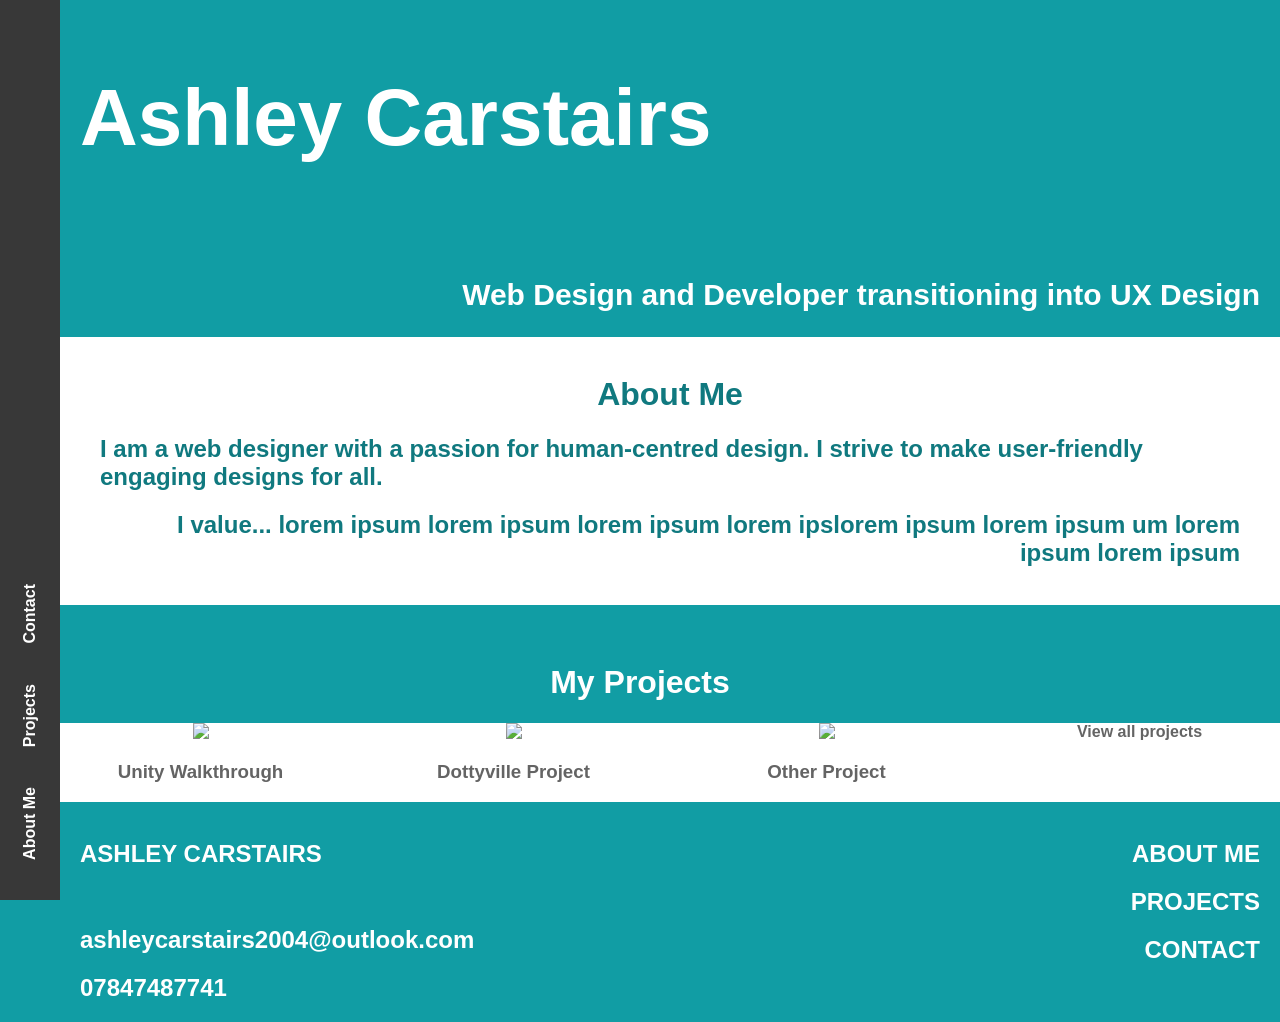
==== index.html @ d085fc9d "first commit" ====
<!DOCTYPE html>

<html lang="en">
<head>
    <meta charset="utf-8" />
    <title>Home</title>
    <link rel="stylesheet" href="style.css">
</head>

<body>
    <div id="home">
        <div class="verticalNav">
            <a href="">About Me</a>
            <a href="">Projects</a>
            <a href="contact.html">Contact</a>
        </div>

        <div class="content">
            </br>
            <h1 style="text-align:left; font-size: 80px; word-wrap: break-word;">Ashley Carstairs</h1>
            </br>
            </br>
            <h2 class="mainText" style="text-align:right; font-size: 30px;">Web Design and Developer transitioning into UX Design</h2>
        </div>
    </div>

    <div id="aboutMe">
        <br>
        <h1>About Me</h1>
        <h2 style="text-align:left">I am a web designer with a passion for human-centred design. I strive to make user-friendly engaging designs for all. </h2>
        <h2 style="text-align:right">I value... lorem ipsum lorem ipsum lorem ipsum lorem ipslorem ipsum lorem ipsum um lorem ipsum lorem ipsum </h2>
        <br>
    </div>

    <div id="projects">
        <br>
        <h1>My Projects</h1>

        <div class="project-grid">
            <article class="project-card">
                <img class="desktop" src="fullDesktop.png"></img>
                <h3>Unity Walkthrough</h3>
            </article>

            <article class="project-card">
                <img class="desktop" src="fullDesktop.png"></img>
                <h3>Dottyville Project</h3>
            </article>

            <article class="project-card">
                <img class="desktop" src="fullDesktop.png"></img>
                <h3>Other Project</h3>
            </article>

            <a style="display:block; text-align:center;" html="projects.html">View all projects</a>
        </div>
        <br>
    </div>

    <div class="footer">
        <div id="left">
            <h2>ASHLEY CARSTAIRS</h2>
        </br>
            <h2>ashleycarstairs2004@outlook.com</h2>
            <h2>07847487741</h2>
        </div>

        <div id="right">
            <h2>ABOUT ME</h2>
            <h2>PROJECTS</h2>
            <h2>CONTACT</h2>
        </div>

    </div>
    
    <script src="script.js"></script>
</body>
</html>
---- style.css ----
body {
    font-family:'Segoe UI', Tahoma, Geneva, Verdana, sans-serif;
    font-size:16px;
    font-weight: bold;
    background-color: #119DA4;
    text-align: center;
    color: white;
    padding: 0;
    margin: 0;
}

#home {
    height: 100%;
    margin:0;
    padding: 0;
    background-color: #119DA4;
    color: white;
    margin-left:80px;
    margin-right: 20px;
}

#aboutMe {
    height: 100%;
    margin:0;
    padding: 0;
    background-color: #ffffff;
    color:#10797F;
    margin-top: 20px;
    margin-bottom: 20px;
    margin-left:60px;
}

#aboutMe h2 {
    margin-right: 40px;
    margin-left: 40px;
}

.verticalNav {
    position:fixed;
    bottom: 0;
    top: 0;
    left: 0;
    width: 60px;
    background-color:#383838;
    display:flex;
    flex-direction: column-reverse;
    align-items: center;
    padding: 20px 0;
}

.verticalNav a {
    writing-mode: vertical-rl;
    transform: rotate(180deg);
    color: white;
    text-decoration: none;
    font-size: 16px;
    margin: 20px 0;
    transition: 0.2s ease;
}

.verticalNav a:hover {
    font-size:20px;
    text-decoration: underline;
}

/*FOOTER*/
#right {
    float:right;
    text-align:right;
    margin-left:80px;
    margin-right: 20px;
}

#left {
    float:left;
    text-align: left;
    margin-left:80px;
    margin-right: 20px;
}

/*Projects Desktop Display*/
.project-grid {
    display: grid;
    grid-template-columns: repeat(auto-fit, minmax(280px, 1fr));
    gap: 2rem;
    background-color: #ffffff;
    color: rgb(100, 100, 100);
    margin-left: 60px;
}

.project-card img {
    margin: 0 auto;
}

.desktop img {
    width: 50%;
    height: auto;
    display: block;
}
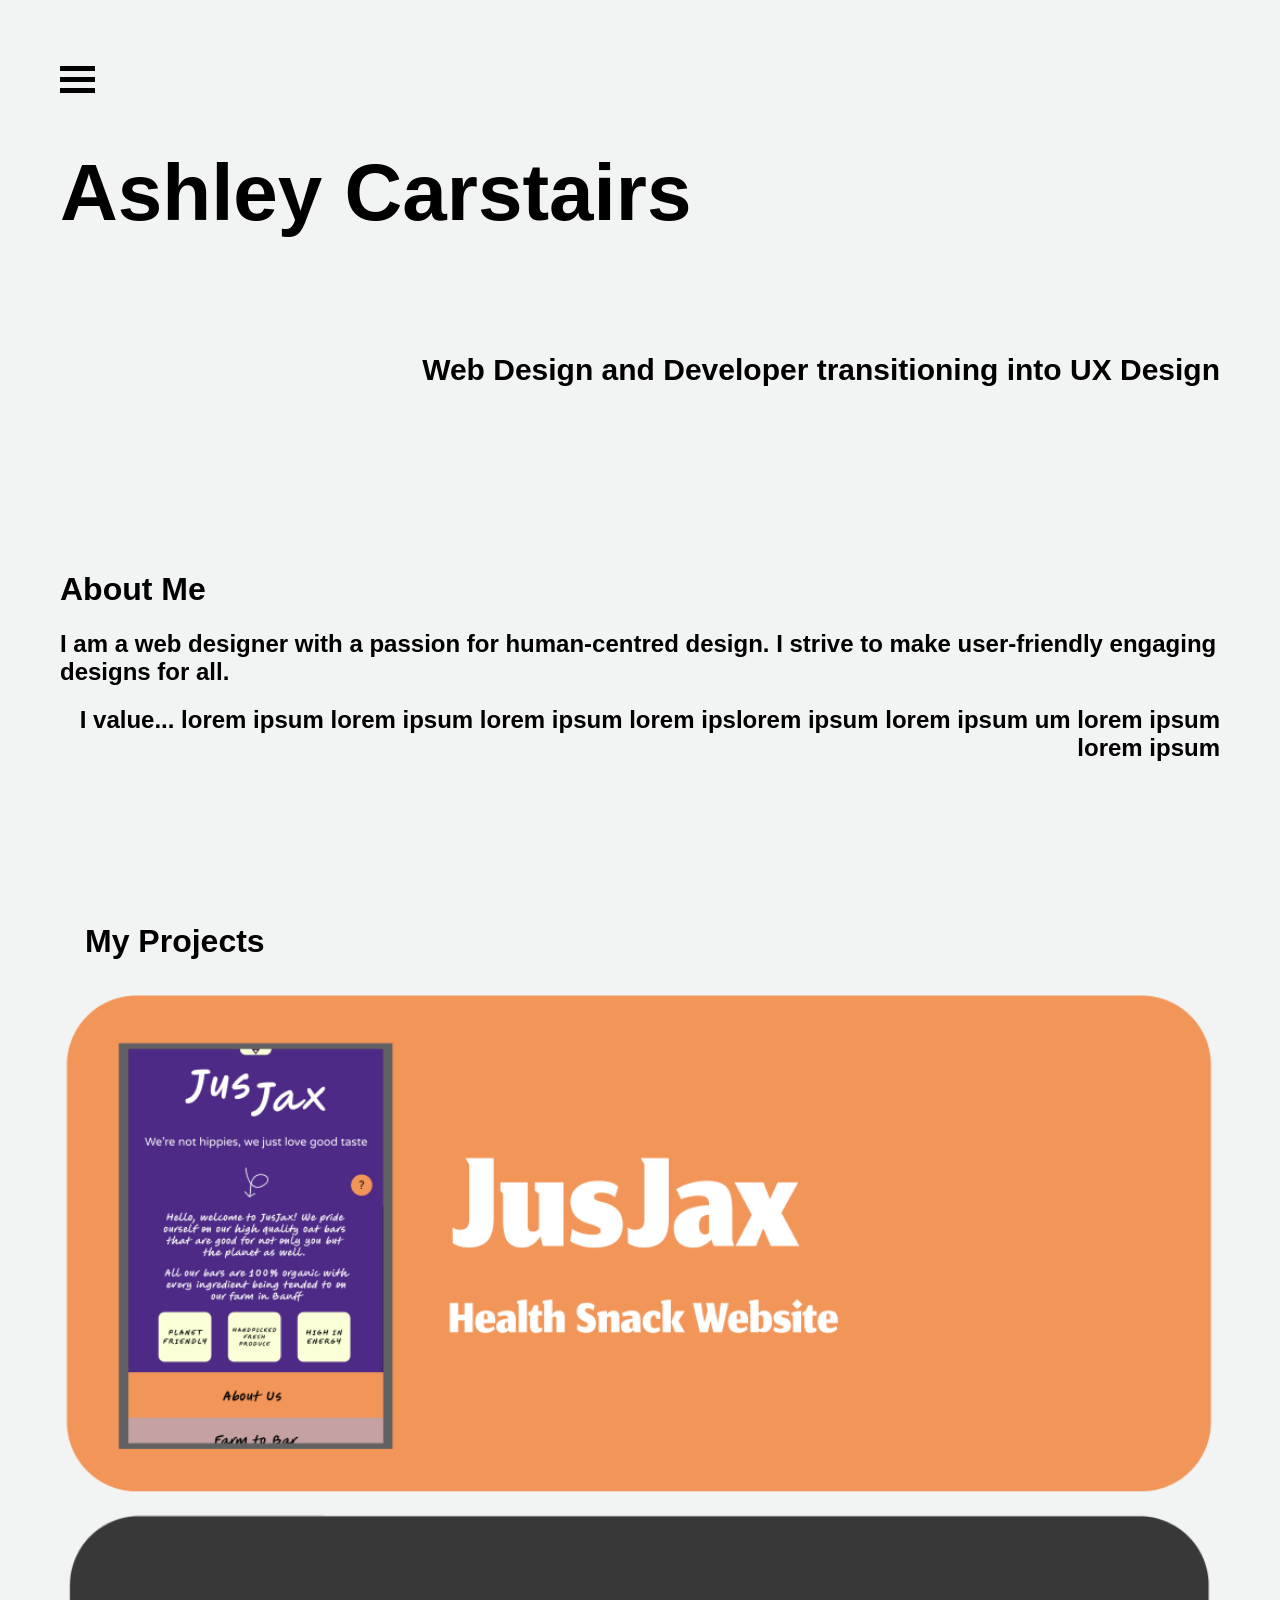
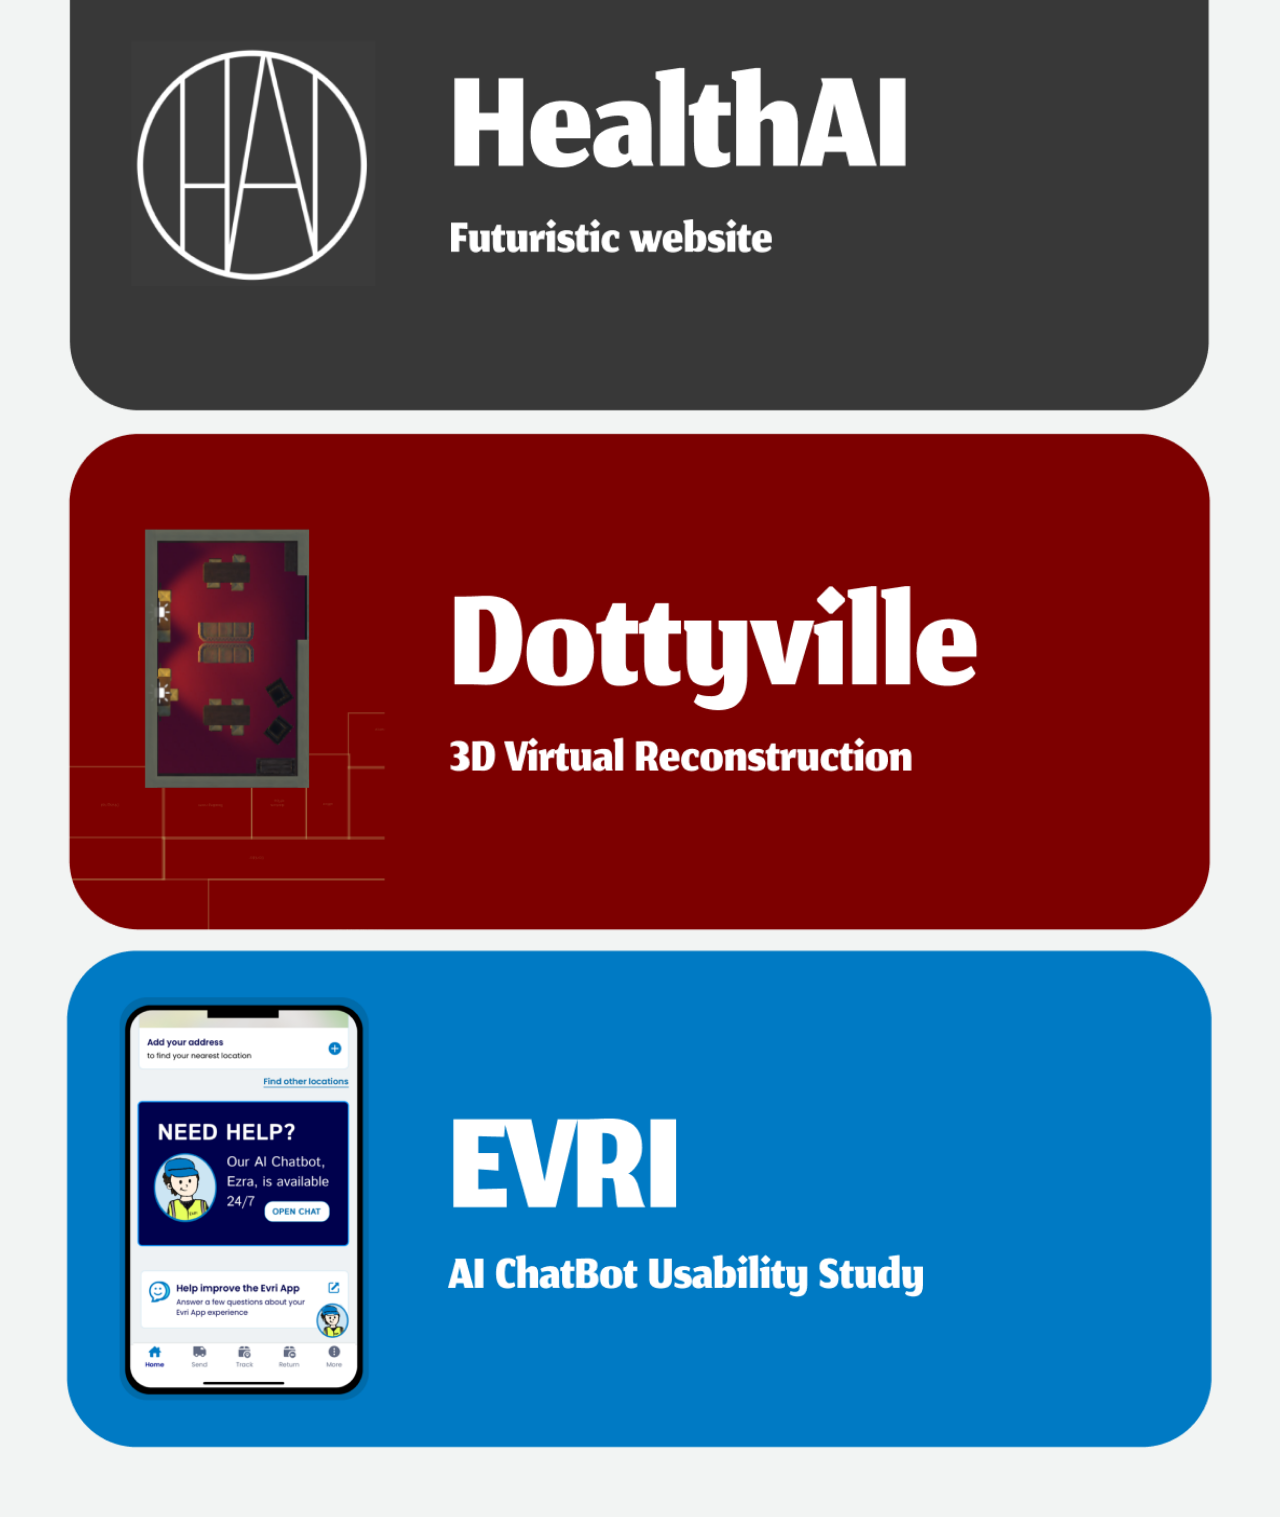
==== commit b0e21bbe: "Updating Evri Page Design" ====
--- a/index.html
+++ b/index.html
@@ -8,69 +8,52 @@
 </head>
 
 <body>
-    <div id="home">
-        <div class="verticalNav">
-            <a href="">About Me</a>
-            <a href="">Projects</a>
-            <a href="contact.html">Contact</a>
+    <!-- Navigation overlay -->
+    <div id="myNav" class="overlay">
+        <a href="javascript:void(0)" class="closebtn" onclick="closeNav()">&times;</a>
+
+        <div class="overlay-content">
+            <a onclick="closeNav()">HOME</a>
+            <a href="">PROJECTS</a>
+            <a href="">ABOUT</a>
+        </div>
+    </div>
+    
+    <div class="content">
+        <!--Menu button that changes to an x when clicked-->
+        <div class="menu" onclick="openNav()">
+            <div class="bar1"></div>
+            <div class="bar2"></div>
+            <div class="bar3"></div>
         </div>
 
-        <div class="content">
-            </br>
-            <h1 style="text-align:left; font-size: 80px; word-wrap: break-word;">Ashley Carstairs</h1>
-            </br>
-            </br>
-            <h2 class="mainText" style="text-align:right; font-size: 30px;">Web Design and Developer transitioning into UX Design</h2>
-        </div>
+        <h1 style="text-align:left; font-size: 80px; word-wrap: break-word;">Ashley Carstairs</h1>
+        </br>
+        </br>
+        <h2 class="mainText" style="text-align:right; font-size: 30px;">Web Design and Developer transitioning into UX Design</h2>
     </div>
 
     <div id="aboutMe">
+        <div class="content">
         <br>
         <h1>About Me</h1>
         <h2 style="text-align:left">I am a web designer with a passion for human-centred design. I strive to make user-friendly engaging designs for all. </h2>
         <h2 style="text-align:right">I value... lorem ipsum lorem ipsum lorem ipsum lorem ipslorem ipsum lorem ipsum um lorem ipsum lorem ipsum </h2>
-        <br>
+        </div>
     </div>
 
-    <div id="projects">
+    <div>
+        <div class="content">
+        <h1 style="margin-left:25px">My Projects</h1>
+
+        <img id="projects" src="JusjaxButton.png" alt="HealthAI Button">
+        <img id="projects" src="HealthAIButton.png" alt="HealthAI Button">
+        <img id="projects" src="DottyvilleButton.png" alt="HealthAI Button">
+        <a href="evri.html">
+            <img id="projects" src="EVRIButton.png" alt="EVRI Button">
+        </a>
         <br>
-        <h1>My Projects</h1>
-
-        <div class="project-grid">
-            <article class="project-card">
-                <img class="desktop" src="fullDesktop.png"></img>
-                <h3>Unity Walkthrough</h3>
-            </article>
-
-            <article class="project-card">
-                <img class="desktop" src="fullDesktop.png"></img>
-                <h3>Dottyville Project</h3>
-            </article>
-
-            <article class="project-card">
-                <img class="desktop" src="fullDesktop.png"></img>
-                <h3>Other Project</h3>
-            </article>
-
-            <a style="display:block; text-align:center;" html="projects.html">View all projects</a>
         </div>
-        <br>
-    </div>
-
-    <div class="footer">
-        <div id="left">
-            <h2>ASHLEY CARSTAIRS</h2>
-        </br>
-            <h2>ashleycarstairs2004@outlook.com</h2>
-            <h2>07847487741</h2>
-        </div>
-
-        <div id="right">
-            <h2>ABOUT ME</h2>
-            <h2>PROJECTS</h2>
-            <h2>CONTACT</h2>
-        </div>
-
     </div>
     
     <script src="script.js"></script>
--- a/style.css
+++ b/style.css
@@ -2,98 +2,165 @@
     font-family:'Segoe UI', Tahoma, Geneva, Verdana, sans-serif;
     font-size:16px;
     font-weight: bold;
-    background-color: #119DA4;
-    text-align: center;
-    color: white;
+    background-color: #F2F4F3;
+    text-align: left;
+    color: black;
     padding: 0;
     margin: 0;
 }
 
-#home {
-    height: 100%;
-    margin:0;
-    padding: 0;
-    background-color: #119DA4;
-    color: white;
-    margin-left:80px;
-    margin-right: 20px;
+/*Navigation Button*/
+.menu {
+    cursor: pointer;
 }
 
-#aboutMe {
-    height: 100%;
-    margin:0;
-    padding: 0;
-    background-color: #ffffff;
-    color:#10797F;
-    margin-top: 20px;
-    margin-bottom: 20px;
-    margin-left:60px;
+.bar1, .bar2, .bar3 {
+    width: 35px;
+    height: 5px;
+    background-color: #000000;
+    margin: 6px 0;
+    transition: 0.4s;
 }
 
-#aboutMe h2 {
-    margin-right: 40px;
-    margin-left: 40px;
+.change .bar1 {
+    transform: translate(0, 11px) rotate(-45deg);
 }
 
-.verticalNav {
-    position:fixed;
-    bottom: 0;
-    top: 0;
-    left: 0;
-    width: 60px;
-    background-color:#383838;
-    display:flex;
-    flex-direction: column-reverse;
-    align-items: center;
-    padding: 20px 0;
+.change .bar2 {
+    opacity: 0;
 }
 
-.verticalNav a {
-    writing-mode: vertical-rl;
-    transform: rotate(180deg);
-    color: white;
-    text-decoration: none;
-    font-size: 16px;
-    margin: 20px 0;
-    transition: 0.2s ease;
+.change .bar3 {
+    transform: translate(0, -11px) rotate(45deg);
 }
 
-.verticalNav a:hover {
-    font-size:20px;
-    text-decoration: underline;
+/* Navigation Overlay */
+.overlay { 
+    height: 100%;
+    width: 0;
+    position: fixed; 
+    z-index: 1; 
+    left: 0;
+    top: 0;
+    background-color: rgb(18, 192, 255); 
+    overflow-x: hidden; 
+    transition: 0.5s; 
 }
 
-/*FOOTER*/
-#right {
-    float:right;
-    text-align:right;
-    margin-left:80px;
-    margin-right: 20px;
+.overlay-content {
+  position: relative;
+  top: 25%; 
+  width: 100%; 
+  text-align: center; 
+  margin-top: 30px; 
 }
 
-#left {
-    float:left;
-    text-align: left;
-    margin-left:80px;
-    margin-right: 20px;
+
+.overlay a {
+  padding: 8px;
+  text-decoration: none;
+  font-size: 36px;
+  color: #818181;
+  display: block; 
+  transition: 0.3s;
 }
 
-/*Projects Desktop Display*/
-.project-grid {
-    display: grid;
-    grid-template-columns: repeat(auto-fit, minmax(280px, 1fr));
-    gap: 2rem;
-    background-color: #ffffff;
-    color: rgb(100, 100, 100);
-    margin-left: 60px;
+.overlay a:hover, .overlay a:focus {
+  color: #f1f1f1;
 }
 
-.project-card img {
-    margin: 0 auto;
+.overlay .closebtn {
+  position: absolute;
+  top: 20px;
+  right: 45px;
+  font-size: 120px;
 }
 
-.desktop img {
-    width: 50%;
+#projects {
+    width: 100%;
+}
+
+.row {
+    display: grid;
+    grid-template-columns: 1fr 1fr 1fr;
+    gap: 10px;
+}
+
+.row img {
+    width: 100%;
     height: auto;
-    display: block;
-}+    object-fit: contain;
+}
+
+.overview {
+    height: 100%;
+    margin: 0;
+    padding: 0;
+    background-color: #007AC4;
+    color: #ffffff;
+}
+
+.three, .takeaways {
+    height: 100%;
+    margin: 0;
+    padding: 0;
+    background-color: rgb(228, 228, 65);
+    color: #000000;
+}
+
+.solution {
+    background-color: #007AC4;
+    width: 100%;
+    margin: auto;
+    padding: 60px 0;
+}
+
+.solutionGrid {
+    display: grid;
+    grid-template-columns: repeat(auto-fit, minmax(320px, 1fr));
+    gap: 30px;
+}
+
+.solutionCard {
+    background: #ffffff;
+    padding: 25px;
+    border-radius: 10px;
+    transition: 0.3s;
+}
+
+.solutionCard:hover {
+    transform: translateY(-5px);
+}
+
+.solutionCard img {
+    width: 100%;
+    margin-top: 15px;
+    border-radius: 6px;
+}
+
+.solutionRow {
+    display: grid;
+    grid-template-columns: 1fr 1fr;
+    gap: 10px;
+}
+
+.solutionRow img {
+    width: 100%;
+    height: auto;
+    object-fit: contain;
+}
+
+.emphasis {
+    height: 100%;
+    width: 100%;
+    margin: 0;
+    padding: 20px;
+    background-color: #007AC4;
+    color: #ffffff;
+}
+
+.content {
+    padding: 60px;
+}
+
+
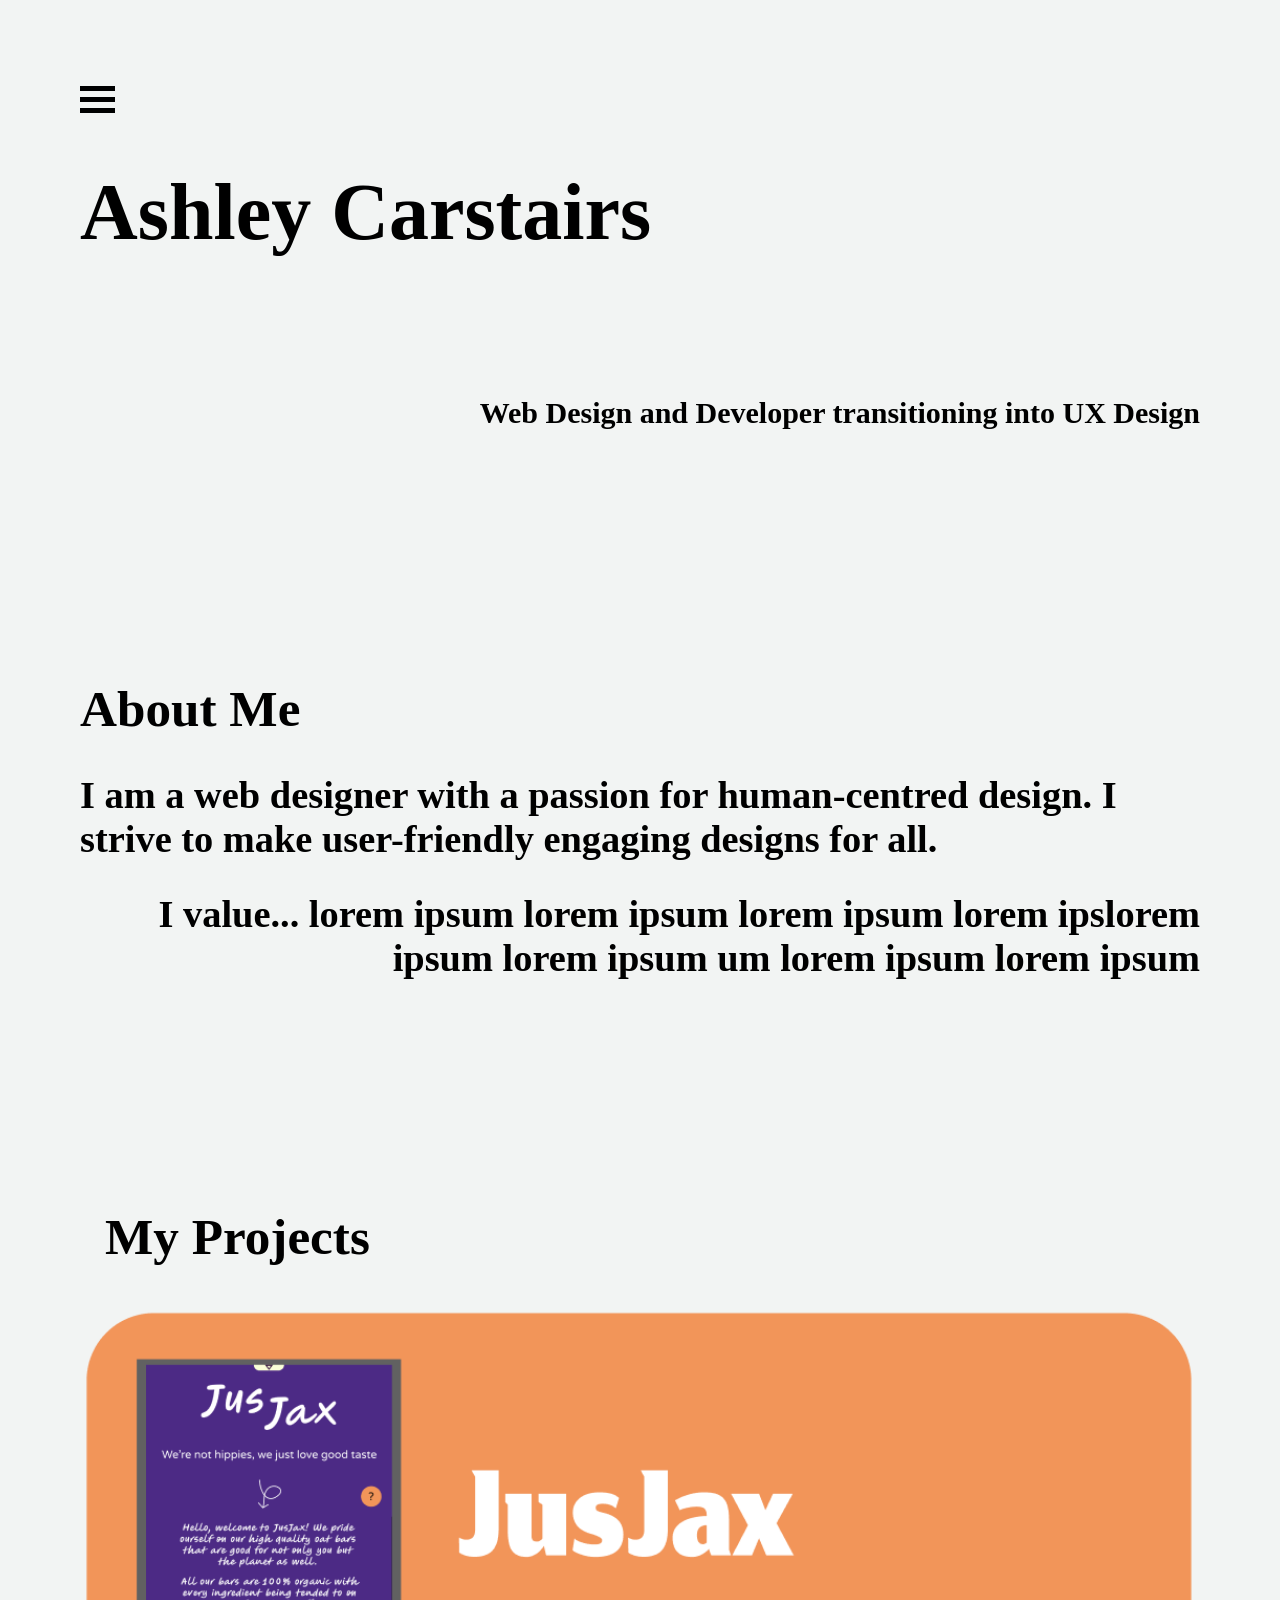
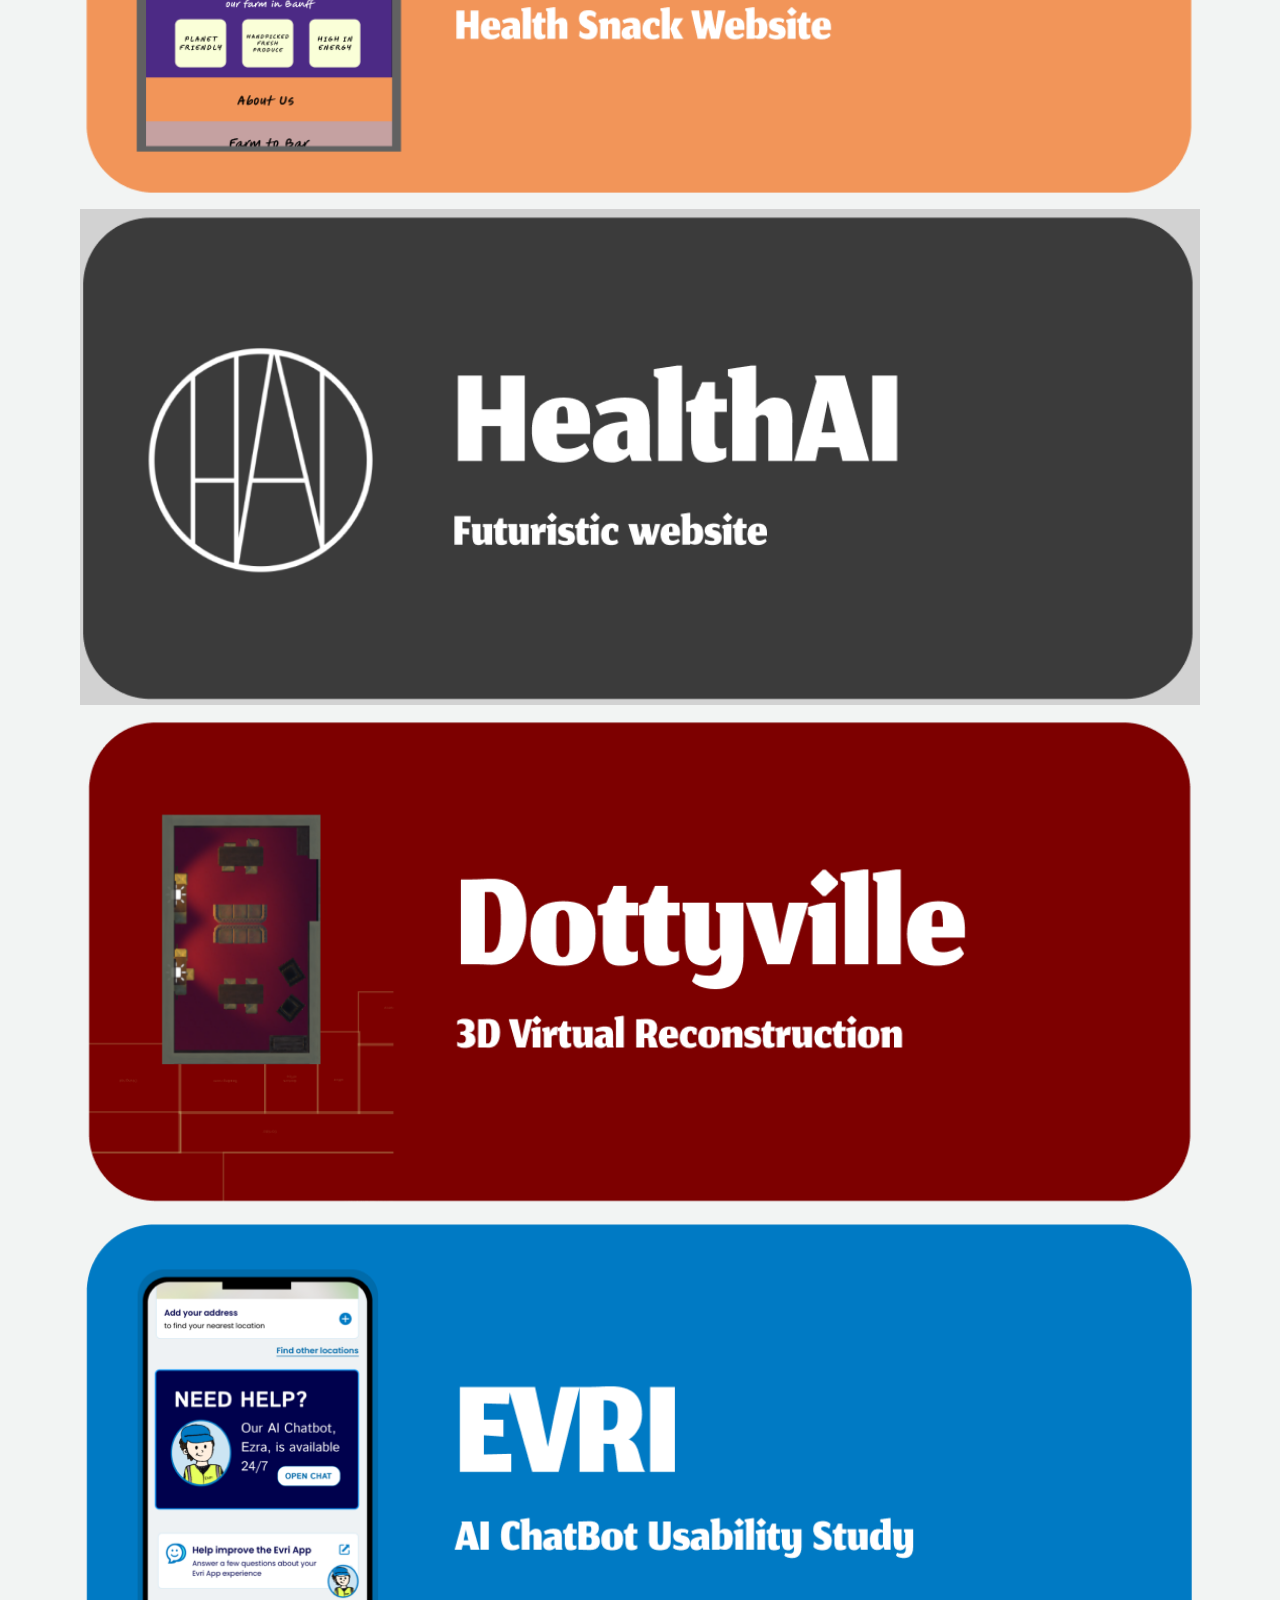
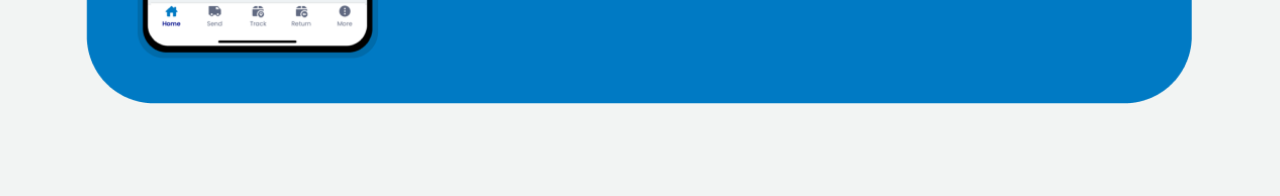
==== commit 242fb8b9: "Inserting Dottyville Case Study Content" ====
--- a/index.html
+++ b/index.html
@@ -48,7 +48,9 @@
 
         <img id="projects" src="JusjaxButton.png" alt="HealthAI Button">
         <img id="projects" src="HealthAIButton.png" alt="HealthAI Button">
-        <img id="projects" src="DottyvilleButton.png" alt="HealthAI Button">
+        <a href="dottyville.html">
+            <img id="projects" src="DottyvilleButton.png" alt="HealthAI Button">
+        </a>
         <a href="evri.html">
             <img id="projects" src="EVRIButton.png" alt="EVRI Button">
         </a>
--- a/style.css
+++ b/style.css
@@ -1,12 +1,20 @@
 body {
-    font-family:'Segoe UI', Tahoma, Geneva, Verdana, sans-serif;
-    font-size:16px;
+    font-size:2vw;
     font-weight: bold;
     background-color: #F2F4F3;
     text-align: left;
     color: black;
     padding: 0;
     margin: 0;
+}
+
+h1, h2, h3, h4 {
+    font-family:Georgia, 'Times New Roman', Times, serif;
+}
+
+p, li {
+    font-family: 'Lucida Sans', 'Lucida Sans Regular', 'Lucida Grande', 'Lucida Sans Unicode', sans-serif;
+    font-size:1.5vw;
 }
 
 /*Navigation Button*/
@@ -76,10 +84,38 @@
   font-size: 120px;
 }
 
+/*Dottyville Section Styling*/
+.dottyvilleRed {
+    height: 100%;
+    margin: 0;
+    padding: 0;
+    background-color: #7D0000; 
+    color: #ffffff;
+}
+
+.dottyvilleDark {
+    height: 100%;
+    margin: 0;
+    padding: 0;
+    background-color: #1E1E1E; 
+    color: #ffffff;
+}
+
+.banner {
+    width: 100%;
+    background-color: #FBFED3;
+    color: #000000;
+    margin: 0;
+    padding: 0;
+
+}
+
+/*HomePage Project Buttons*/
 #projects {
     width: 100%;
 }
 
+/*Image Styling*/
 .row {
     display: grid;
     grid-template-columns: 1fr 1fr 1fr;
@@ -92,6 +128,7 @@
     object-fit: contain;
 }
 
+/*EVRI Section Styling*/
 .overview {
     height: 100%;
     margin: 0;
@@ -160,7 +197,7 @@
 }
 
 .content {
-    padding: 60px;
-}
-
-
+    padding: 80px;
+}
+
+
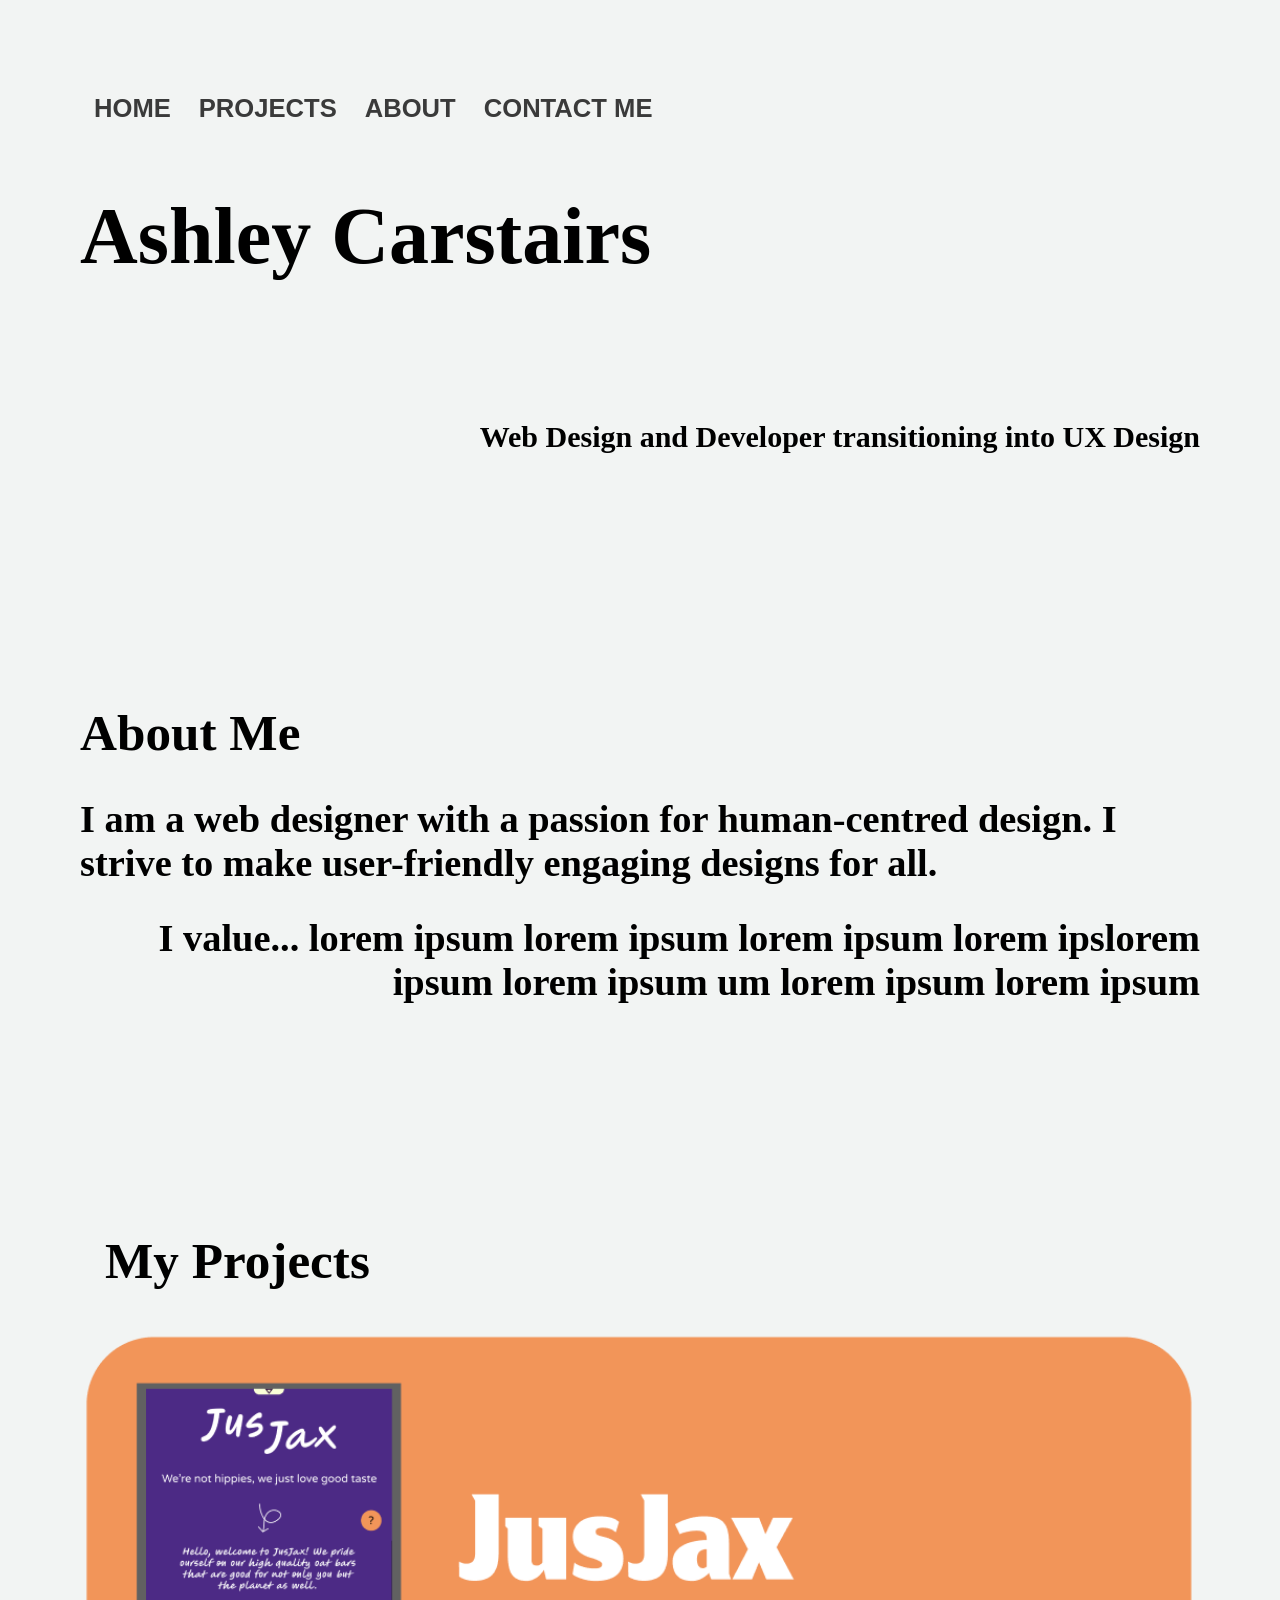
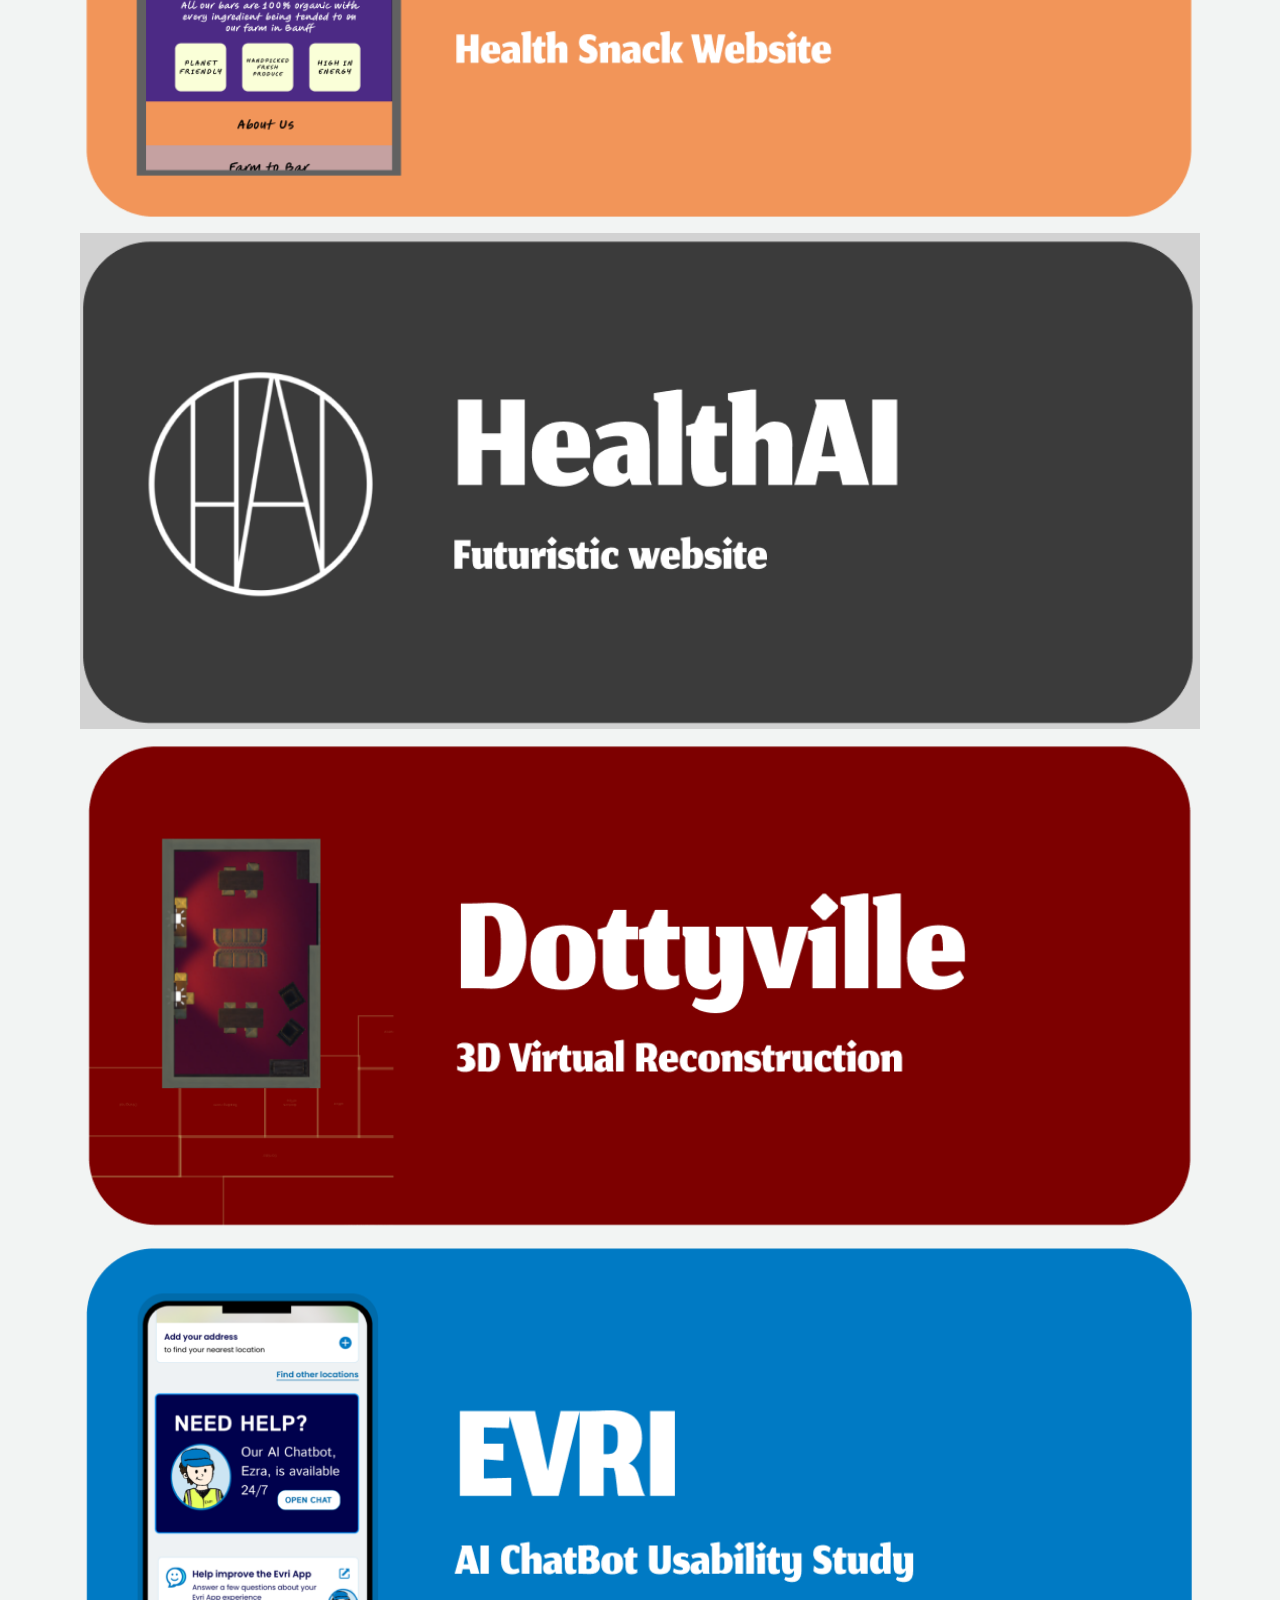
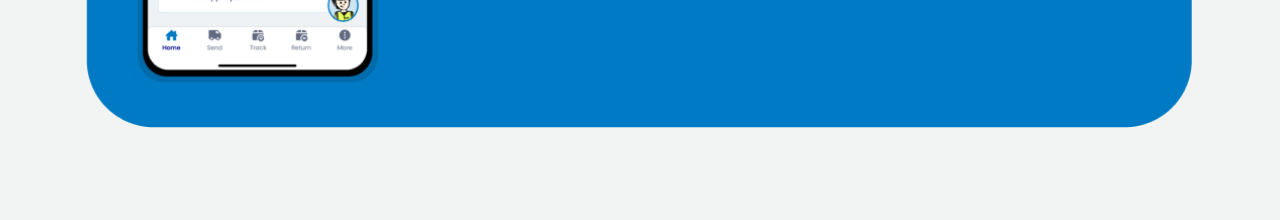
==== commit 33655e9d: "navigation changes and redesign for case studies" ====
--- a/index.html
+++ b/index.html
@@ -8,23 +8,13 @@
 </head>
 
 <body>
-    <!-- Navigation overlay -->
-    <div id="myNav" class="overlay">
-        <a href="javascript:void(0)" class="closebtn" onclick="closeNav()">&times;</a>
+    <div class="content">
 
-        <div class="overlay-content">
-            <a onclick="closeNav()">HOME</a>
-            <a href="">PROJECTS</a>
-            <a href="">ABOUT</a>
-        </div>
-    </div>
-    
-    <div class="content">
-        <!--Menu button that changes to an x when clicked-->
-        <div class="menu" onclick="openNav()">
-            <div class="bar1"></div>
-            <div class="bar2"></div>
-            <div class="bar3"></div>
+        <div id="navBar">
+            <a>HOME</a>
+            <a href="#projects">PROJECTS</a>
+            <a href="about.html">ABOUT</a>
+            <a href="about.html">CONTACT ME</a>
         </div>
 
         <h1 style="text-align:left; font-size: 80px; word-wrap: break-word;">Ashley Carstairs</h1>
--- a/style.css
+++ b/style.css
@@ -8,6 +8,11 @@
     margin: 0;
 }
 
+.twoGrid {
+    display: grid;
+    grid-template-columns: auto auto;
+}
+
 h1, h2, h3, h4 {
     font-family:Georgia, 'Times New Roman', Times, serif;
 }
@@ -20,6 +25,25 @@
 /*Navigation Button*/
 .menu {
     cursor: pointer;
+}
+
+#navBar {
+    position: sticky;
+    top: 0;
+    overflow: hidden;
+    background-color: #F2F4F3;
+    /*border-radius: 2px;
+    border-color: #3a3a3a;*/
+}
+
+#navBar a {
+    float: left;
+    display: block;
+    color: #3a3a3a;
+    text-align: center;
+    font-family:Arial, Helvetica, sans-serif;
+    padding: 14px;
+    text-decoration: none;
 }
 
 .bar1, .bar2, .bar3 {
@@ -197,6 +221,7 @@
 }
 
 .content {
+    padding-top: 16px;
     padding: 80px;
 }
 
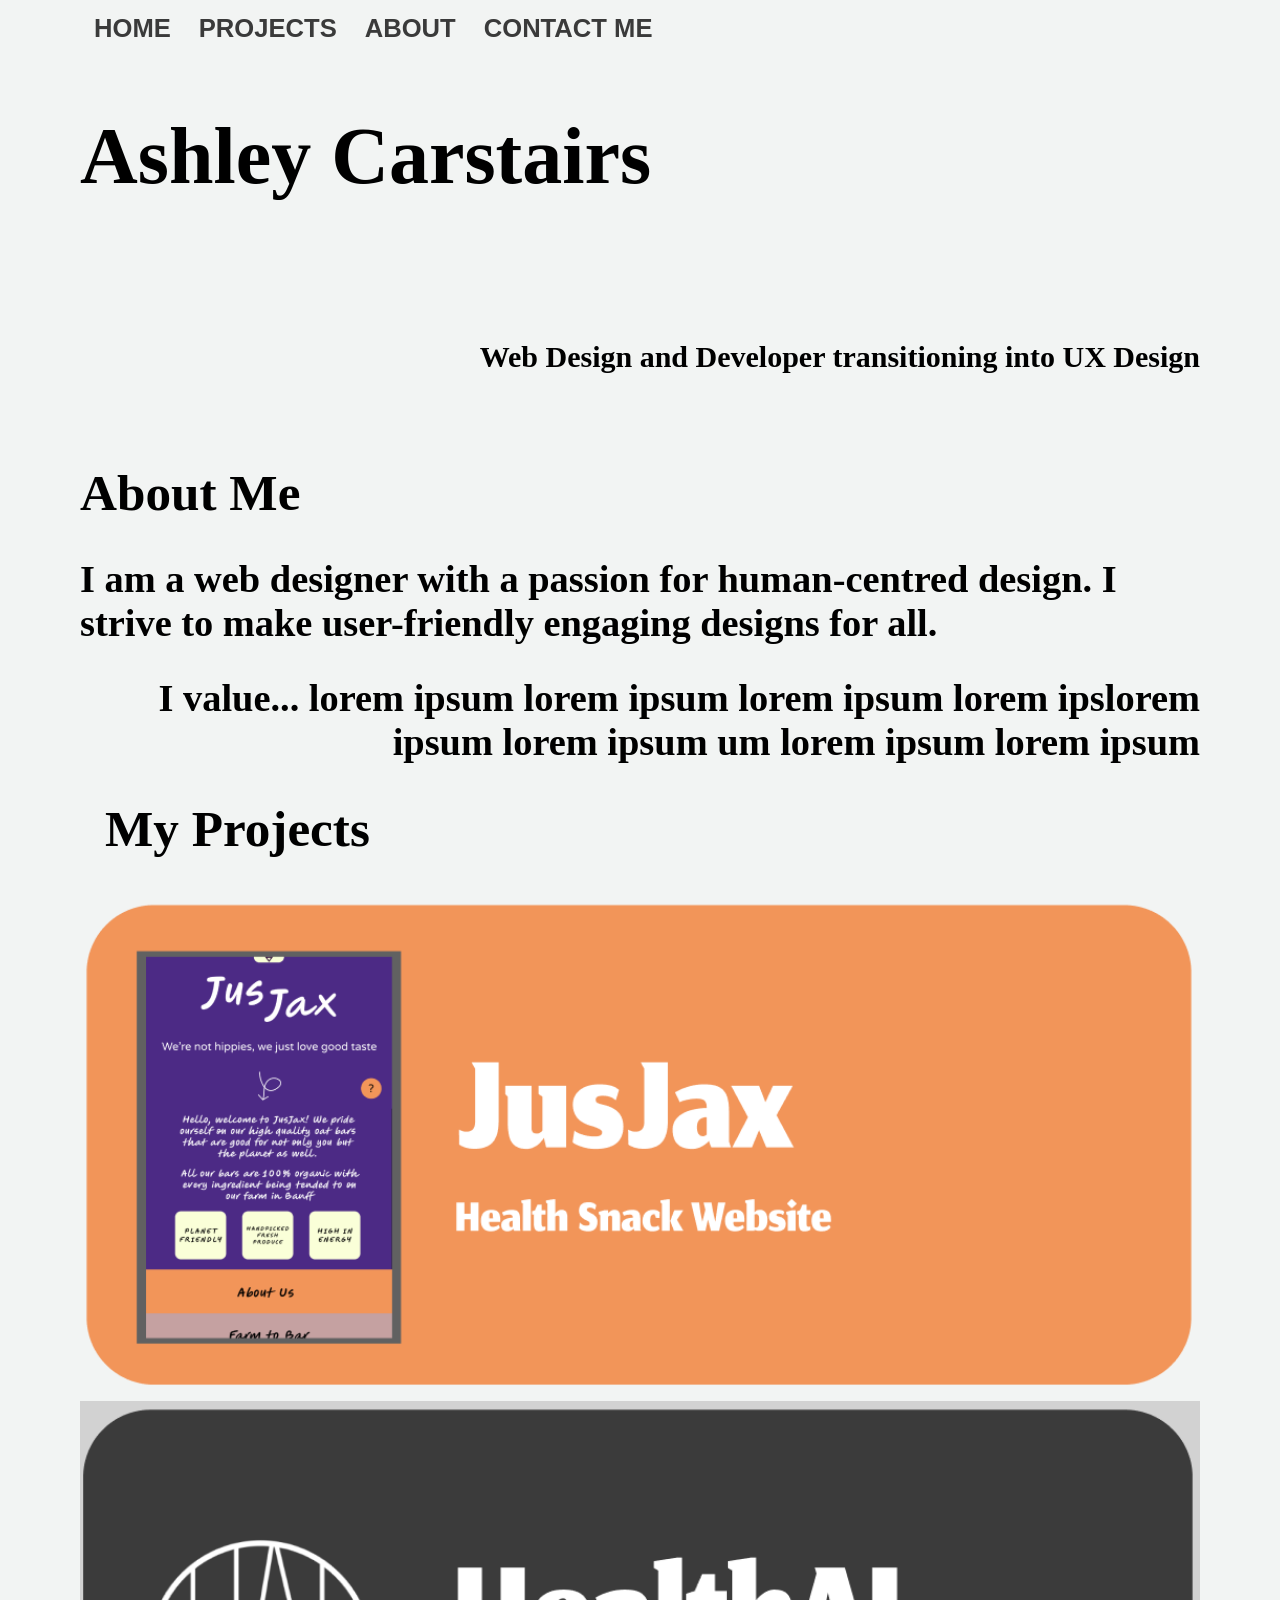
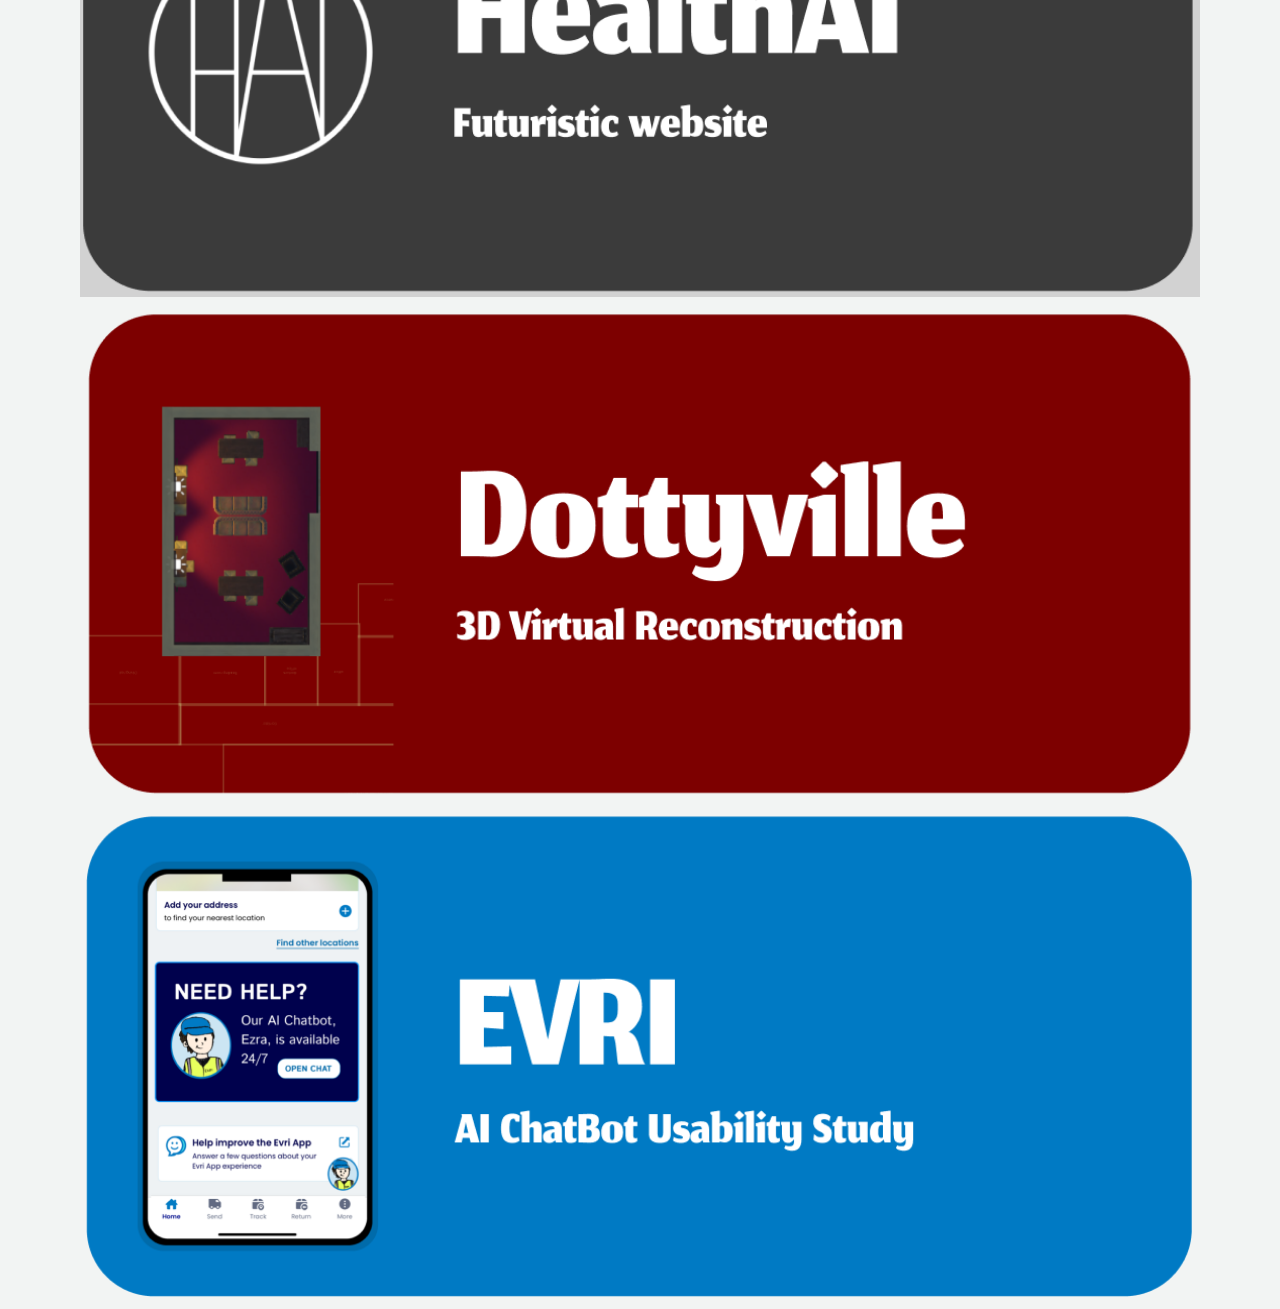
==== commit 867a796e: "New Dottyville Design and Evri final details" ====
--- a/index.html
+++ b/index.html
@@ -38,10 +38,10 @@
 
         <img id="projects" src="JusjaxButton.png" alt="HealthAI Button">
         <img id="projects" src="HealthAIButton.png" alt="HealthAI Button">
-        <a href="dottyville.html">
+        <a href="dottyvilleNew.html">
             <img id="projects" src="DottyvilleButton.png" alt="HealthAI Button">
         </a>
-        <a href="evri.html">
+        <a href="evriNew.html">
             <img id="projects" src="EVRIButton.png" alt="EVRI Button">
         </a>
         <br>
--- a/style.css
+++ b/style.css
@@ -11,6 +11,19 @@
 .twoGrid {
     display: grid;
     grid-template-columns: auto auto;
+    padding-left: 70px;
+    padding-right: 70px;
+}
+
+.threeGrid {
+    display: grid;
+    grid-template-columns: 1fr 1fr 1fr;
+    gap: 10px;
+}
+
+.threeGrid a {
+    text-decoration: none;
+    color: #ffffff;
 }
 
 h1, h2, h3, h4 {
@@ -141,15 +154,12 @@
 
 /*Image Styling*/
 .row {
-    display: grid;
-    grid-template-columns: 1fr 1fr 1fr;
-    gap: 10px;
+    display: flex;
+    gap: 30px;
 }
 
 .row img {
-    width: 100%;
-    height: auto;
-    object-fit: contain;
+    width: 33.3%;
 }
 
 /*EVRI Section Styling*/
@@ -221,8 +231,19 @@
 }
 
 .content {
-    padding-top: 16px;
-    padding: 80px;
-}
-
-
+    padding-left: 80px;
+    padding-right: 80px;
+}
+
+#projectButton {
+    display: flex;
+    justify-content: center;
+    align-items: center;
+    text-decoration: none; 
+    color: #ffffff;
+    font-size: 2vw;
+    padding: 20px;
+    border-style: solid;
+}
+
+
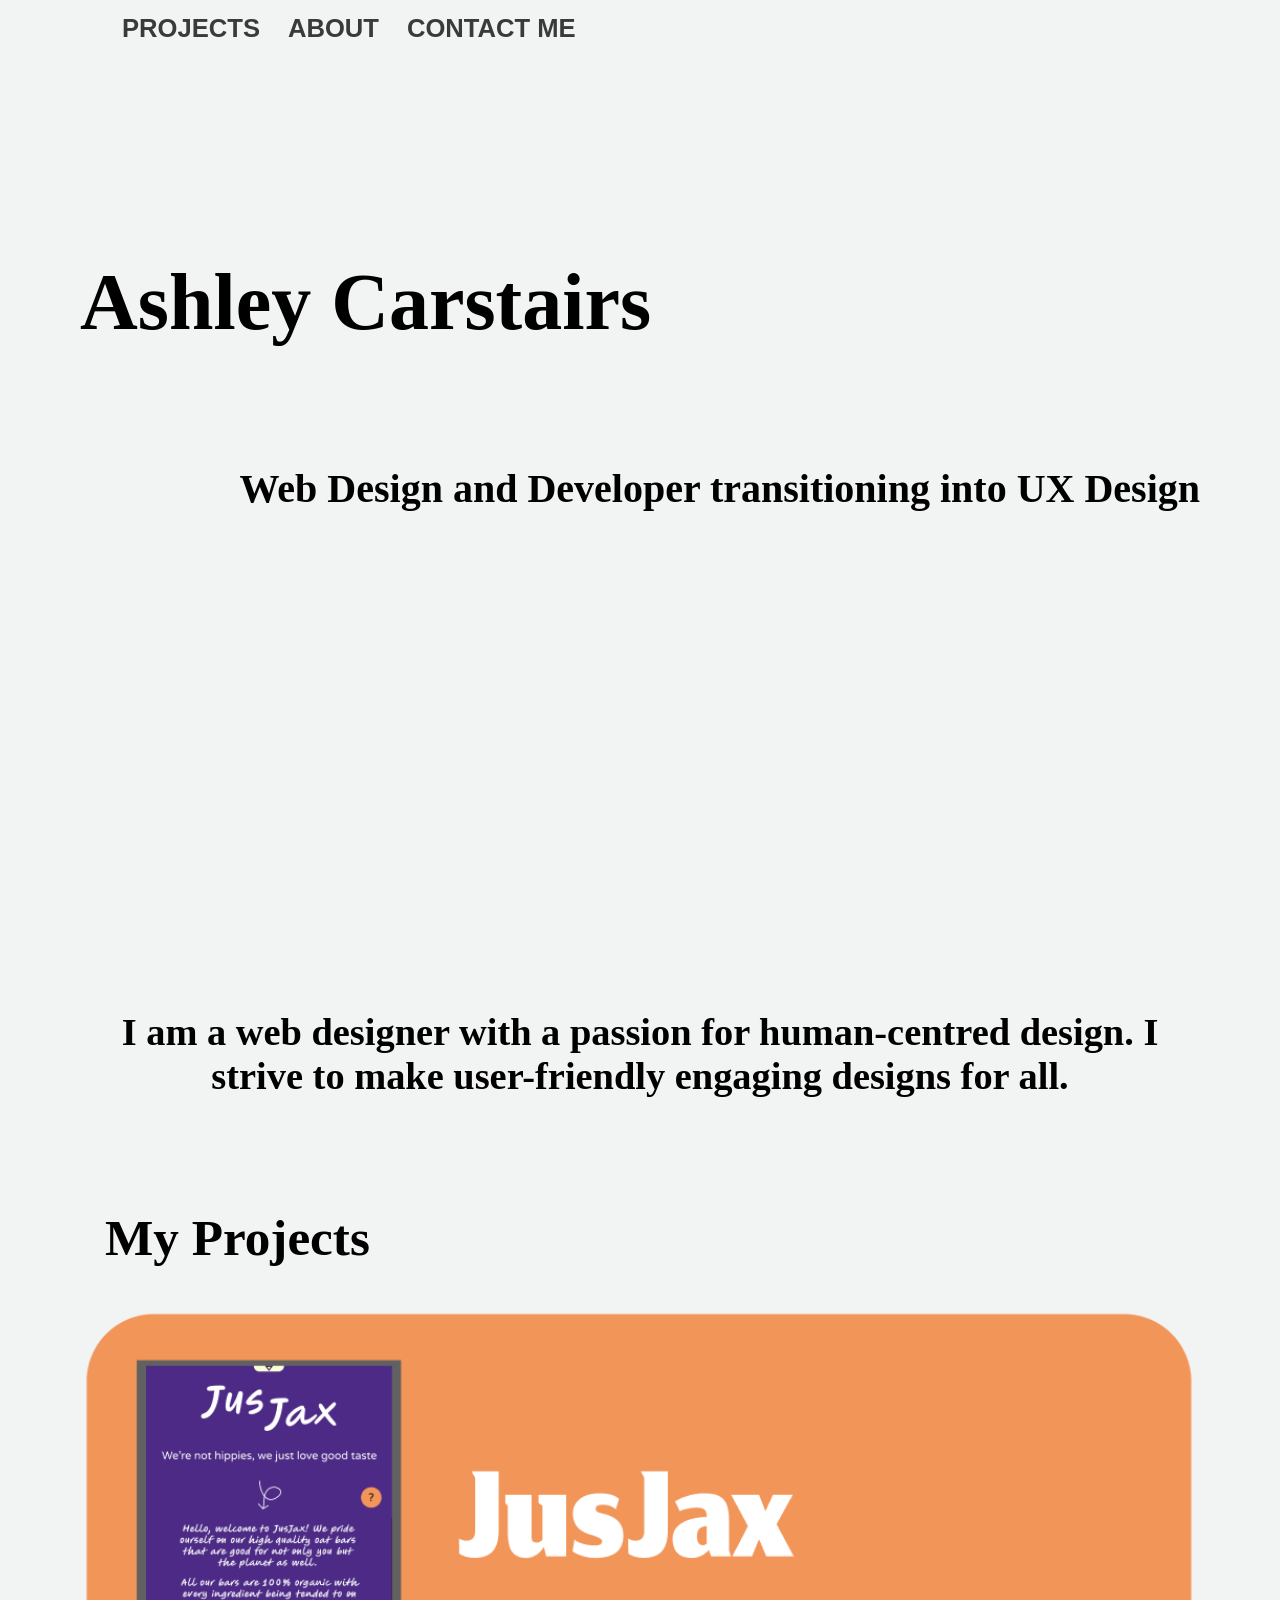
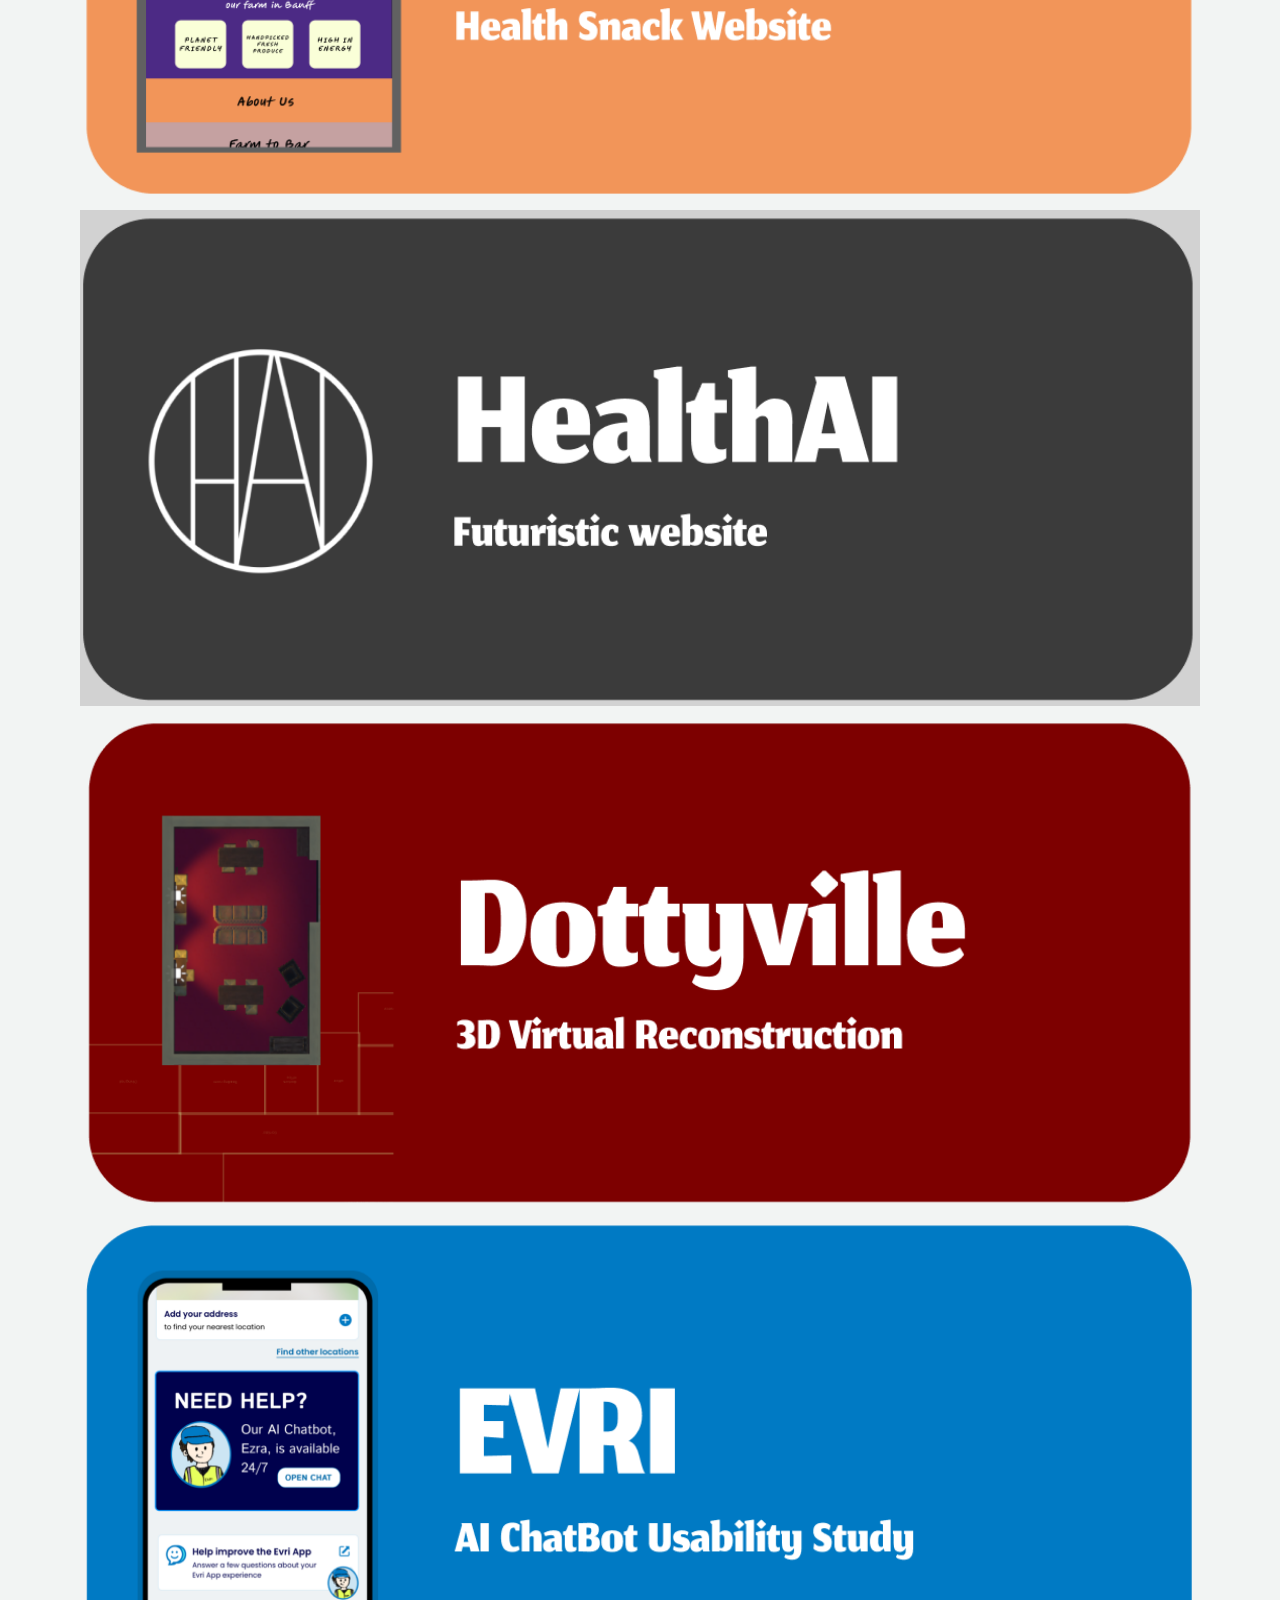
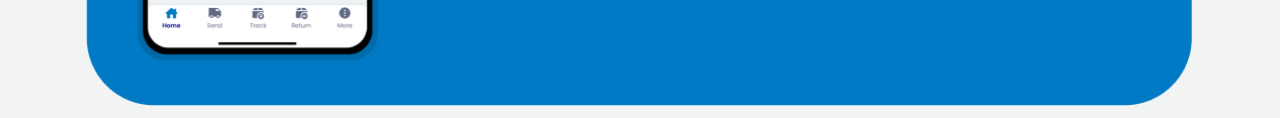
==== commit 3ec0933e: "JusJax Page Design" ====
--- a/index.html
+++ b/index.html
@@ -8,35 +8,35 @@
 </head>
 
 <body>
-    <div class="content">
+    <div class="content" style="height: 100vh; margin-bottom: 40px;">
 
         <div id="navBar">
-            <a>HOME</a>
+            <a id=logo>
+                <!--<img style="width: 20%" src="ACLogo.png">-->
+            </a>
             <a href="#projects">PROJECTS</a>
             <a href="about.html">ABOUT</a>
             <a href="about.html">CONTACT ME</a>
         </div>
 
-        <h1 style="text-align:left; font-size: 80px; word-wrap: break-word;">Ashley Carstairs</h1>
+        <h1 style="text-align:left; font-size: 80px; word-wrap: break-word; margin-top: 200px">Ashley Carstairs</h1>
         </br>
-        </br>
-        <h2 class="mainText" style="text-align:right; font-size: 30px;">Web Design and Developer transitioning into UX Design</h2>
+        <h2 class="mainText" style="text-align:right; font-size: 40px;">Web Design and Developer transitioning into UX Design</h2>
+    <br>
     </div>
 
-    <div id="aboutMe">
-        <div class="content">
-        <br>
-        <h1>About Me</h1>
-        <h2 style="text-align:left">I am a web designer with a passion for human-centred design. I strive to make user-friendly engaging designs for all. </h2>
-        <h2 style="text-align:right">I value... lorem ipsum lorem ipsum lorem ipsum lorem ipslorem ipsum lorem ipsum um lorem ipsum lorem ipsum </h2>
-        </div>
+    <div style="margin: 110px 0;" class="content">
+        <h2 style="text-align: center;">I am a web designer with a passion for human-centred design. I strive to make user-friendly engaging designs for all. </h2>
     </div>
 
     <div>
         <div class="content">
         <h1 style="margin-left:25px">My Projects</h1>
-
-        <img id="projects" src="JusjaxButton.png" alt="HealthAI Button">
+        
+        <a href="jusjax.html">
+            <img id="projects" src="JusjaxButton.png" alt="HealthAI Button">
+        </a>
+        
         <img id="projects" src="HealthAIButton.png" alt="HealthAI Button">
         <a href="dottyvilleNew.html">
             <img id="projects" src="DottyvilleButton.png" alt="HealthAI Button">
--- a/style.css
+++ b/style.css
@@ -11,8 +11,6 @@
 .twoGrid {
     display: grid;
     grid-template-columns: auto auto;
-    padding-left: 70px;
-    padding-right: 70px;
 }
 
 .threeGrid {
@@ -59,6 +57,10 @@
     text-decoration: none;
 }
 
+#logo img{
+    src:"ACLogo.png";
+}
+
 .bar1, .bar2, .bar3 {
     width: 35px;
     height: 5px;
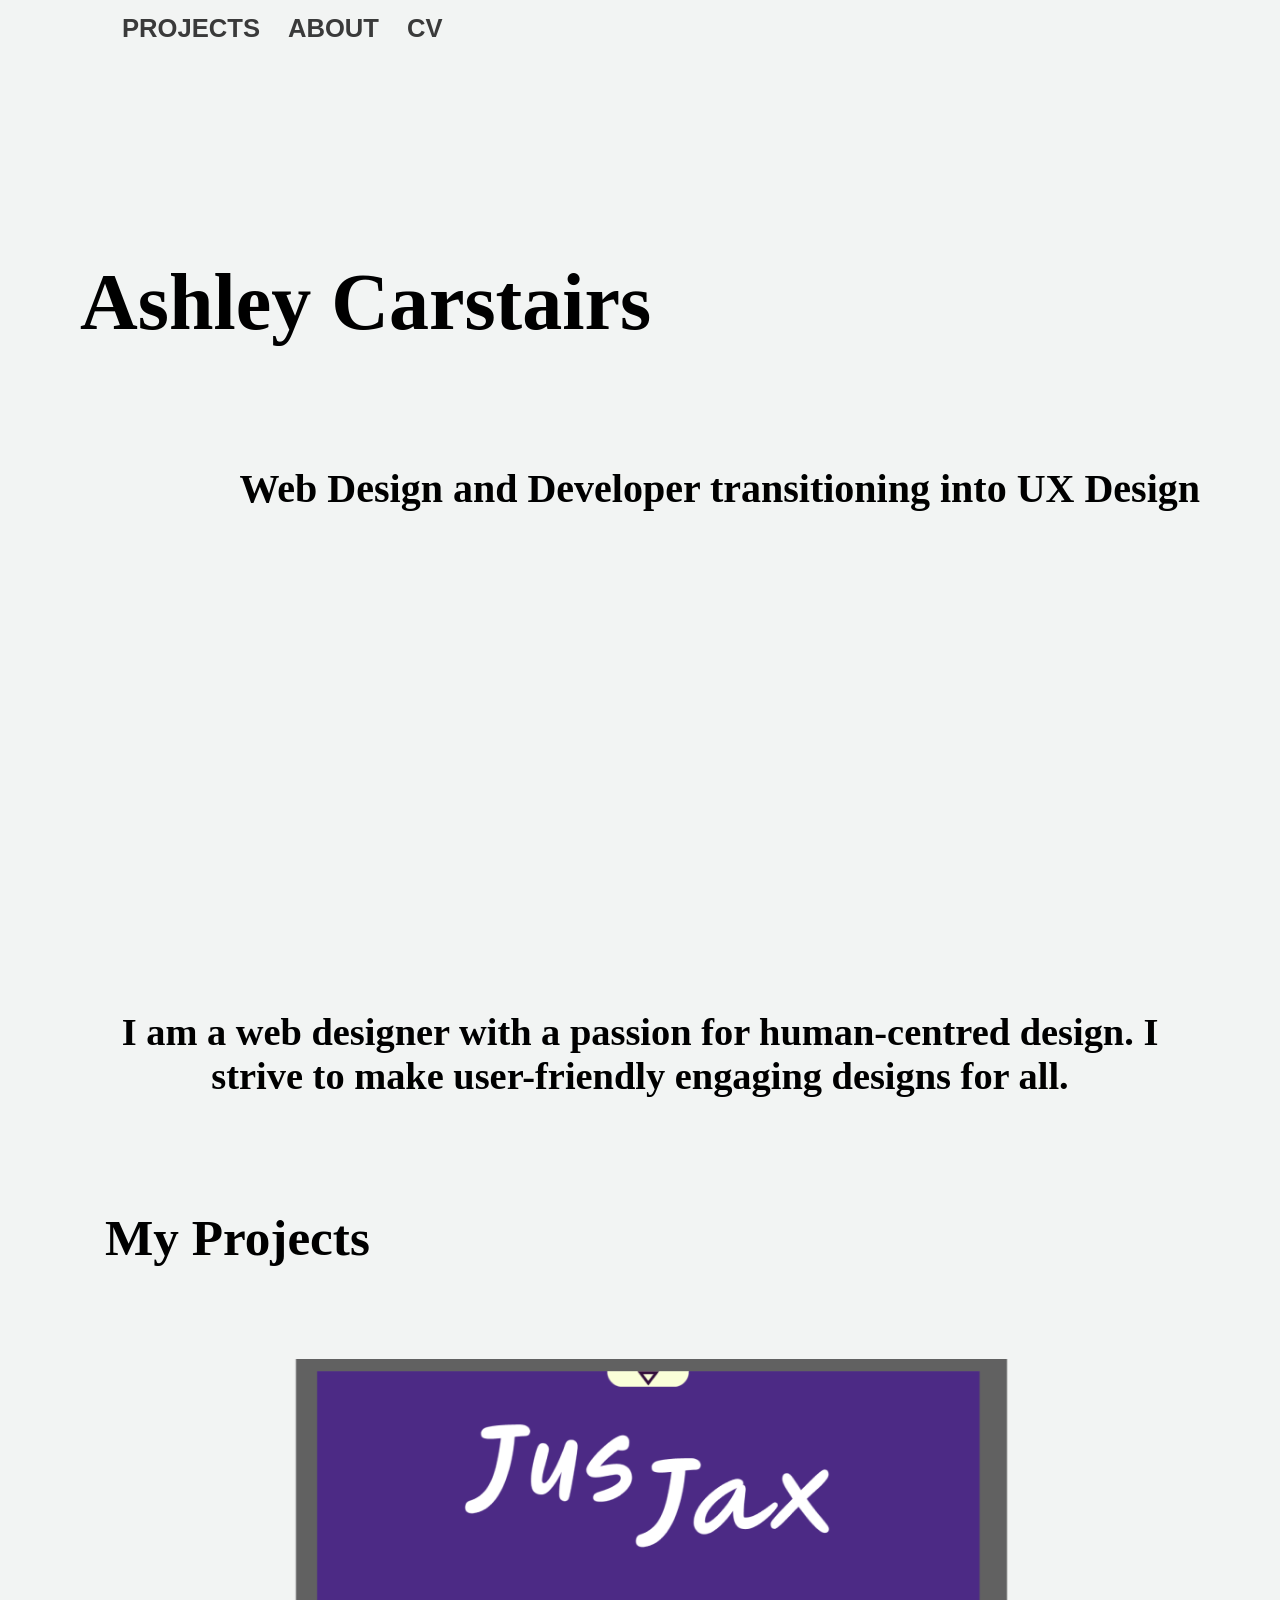
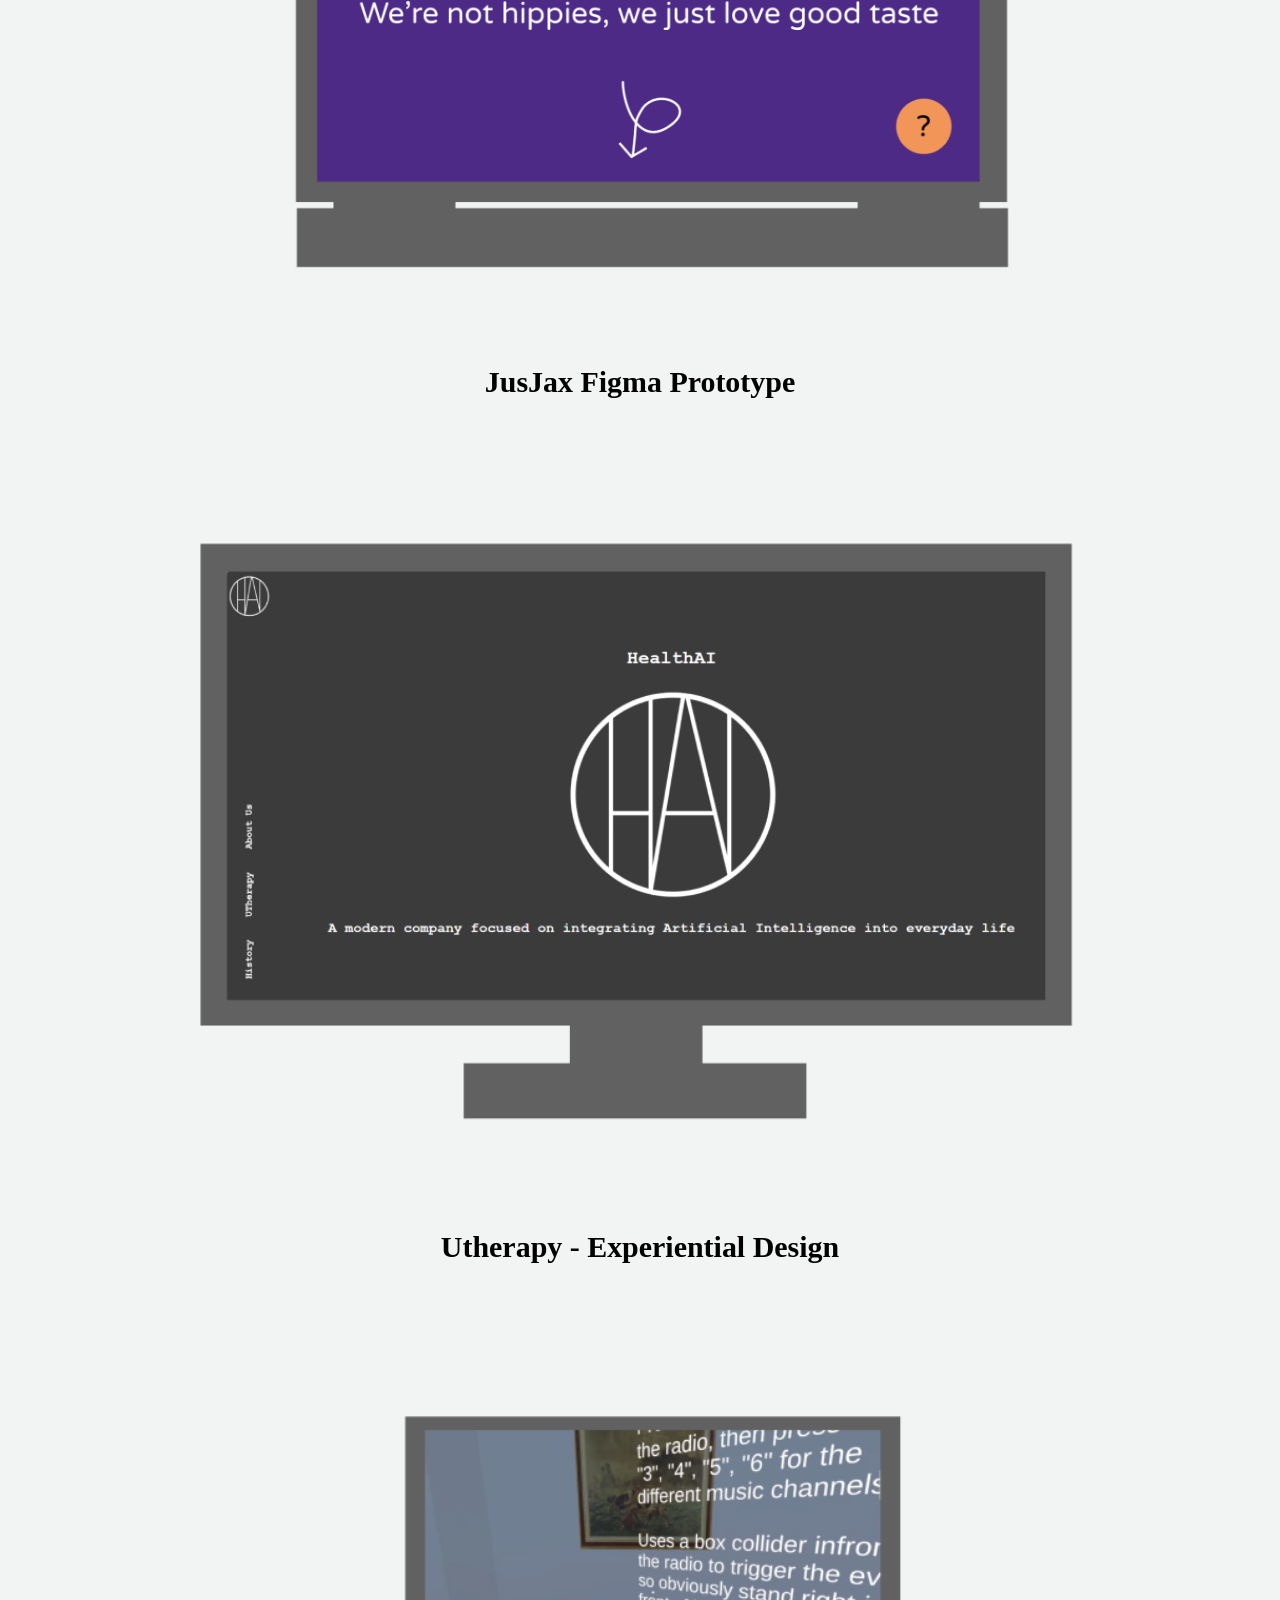
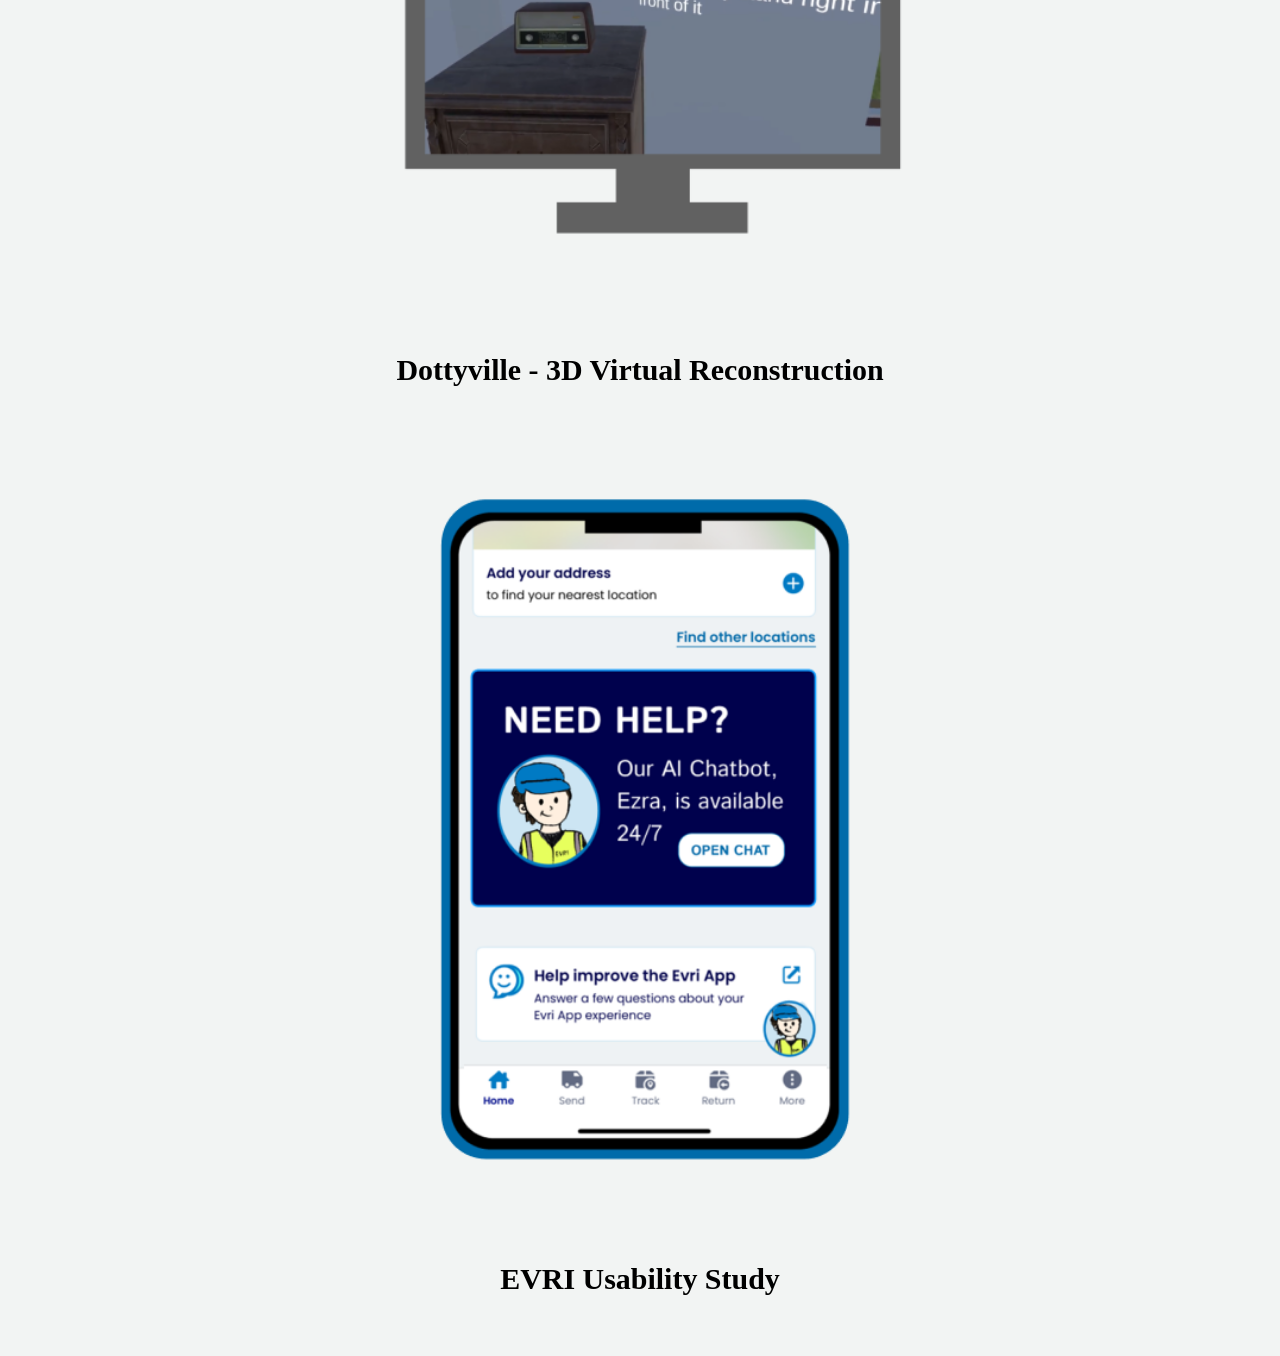
==== commit 76efc72c: "Final Changes" ====
--- a/index.html
+++ b/index.html
@@ -16,7 +16,7 @@
             </a>
             <a href="#projects">PROJECTS</a>
             <a href="about.html">ABOUT</a>
-            <a href="about.html">CONTACT ME</a>
+            <a href="PortfolioArtefactChanges.pdf">CV</a>
         </div>
 
         <h1 style="text-align:left; font-size: 80px; word-wrap: break-word; margin-top: 200px">Ashley Carstairs</h1>
@@ -34,16 +34,24 @@
         <h1 style="margin-left:25px">My Projects</h1>
         
         <a href="jusjax.html">
-            <img id="projects" src="JusjaxButton.png" alt="HealthAI Button">
+            <img id="projects" src="jjLink.png" alt="HealthAI Button">
         </a>
-        
-        <img id="projects" src="HealthAIButton.png" alt="HealthAI Button">
+        <h3 style="text-align: center;">JusJax Figma Prototype</h3>
+        <br>
+        <a href="utherapy.html">
+            <img id="projects" src="healthAILink.png" alt="HealthAI Button">
+        </a>
+        <h3 style="text-align: center;">Utherapy - Experiential Design</h3>
+        <br>
         <a href="dottyvilleNew.html">
-            <img id="projects" src="DottyvilleButton.png" alt="HealthAI Button">
+            <img id="projects" src="dottyvilleLink.png" alt="HealthAI Button">
         </a>
+        <h3 style="text-align: center;">Dottyville - 3D Virtual Reconstruction</h3>
+        <br>
         <a href="evriNew.html">
-            <img id="projects" src="EVRIButton.png" alt="EVRI Button">
+            <img id="projects" src="evriLink.png" alt="EVRI Button">
         </a>
+        <h3 style="text-align: center;">EVRI Usability Study</h3>
         <br>
         </div>
     </div>
--- a/style.css
+++ b/style.css
@@ -8,6 +8,16 @@
     margin: 0;
 }
 
+#center {
+    position: fixed;
+    inset: 200px;
+    left: 0px;
+    right:0px;
+    max-width: 100vw;
+    max-height: 100dvh;
+    margin: auto;
+}
+
 .twoGrid {
     display: grid;
     grid-template-columns: auto auto;
@@ -43,8 +53,6 @@
     top: 0;
     overflow: hidden;
     background-color: #F2F4F3;
-    /*border-radius: 2px;
-    border-color: #3a3a3a;*/
 }
 
 #navBar a {
